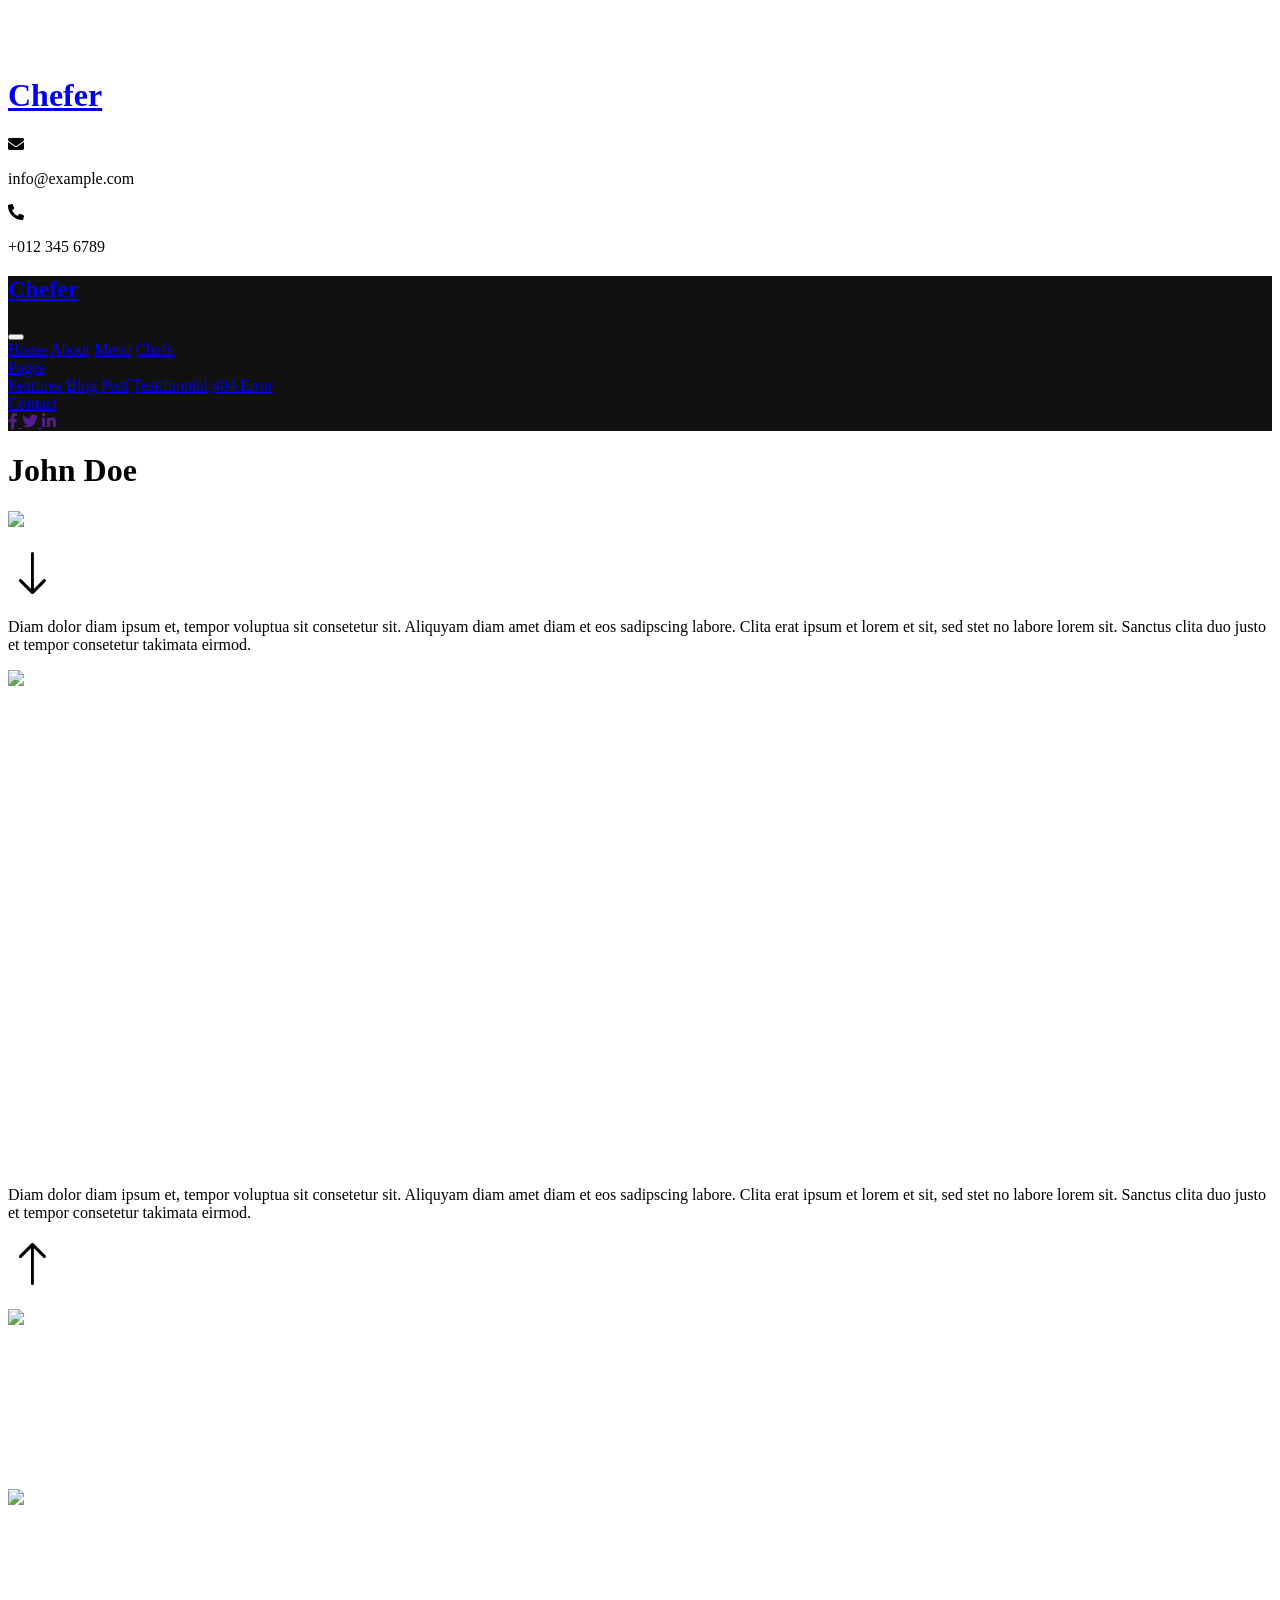
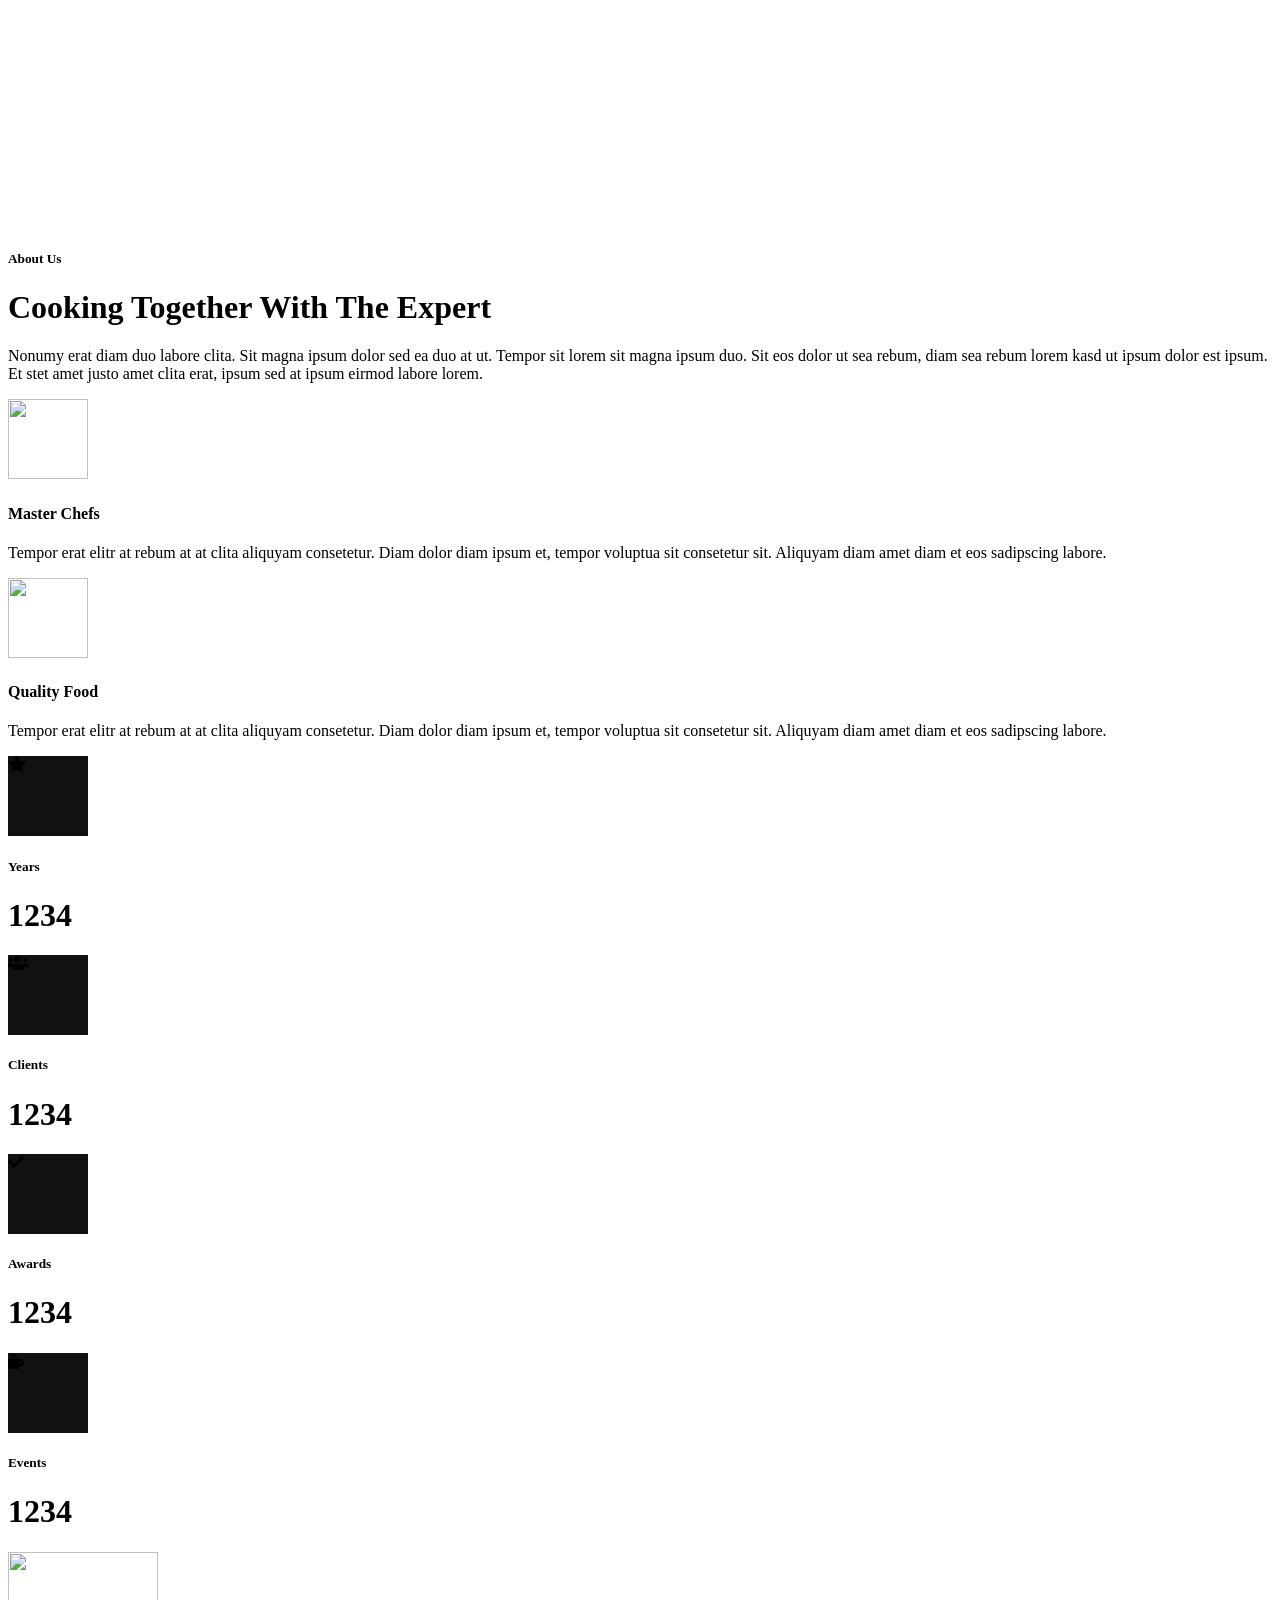
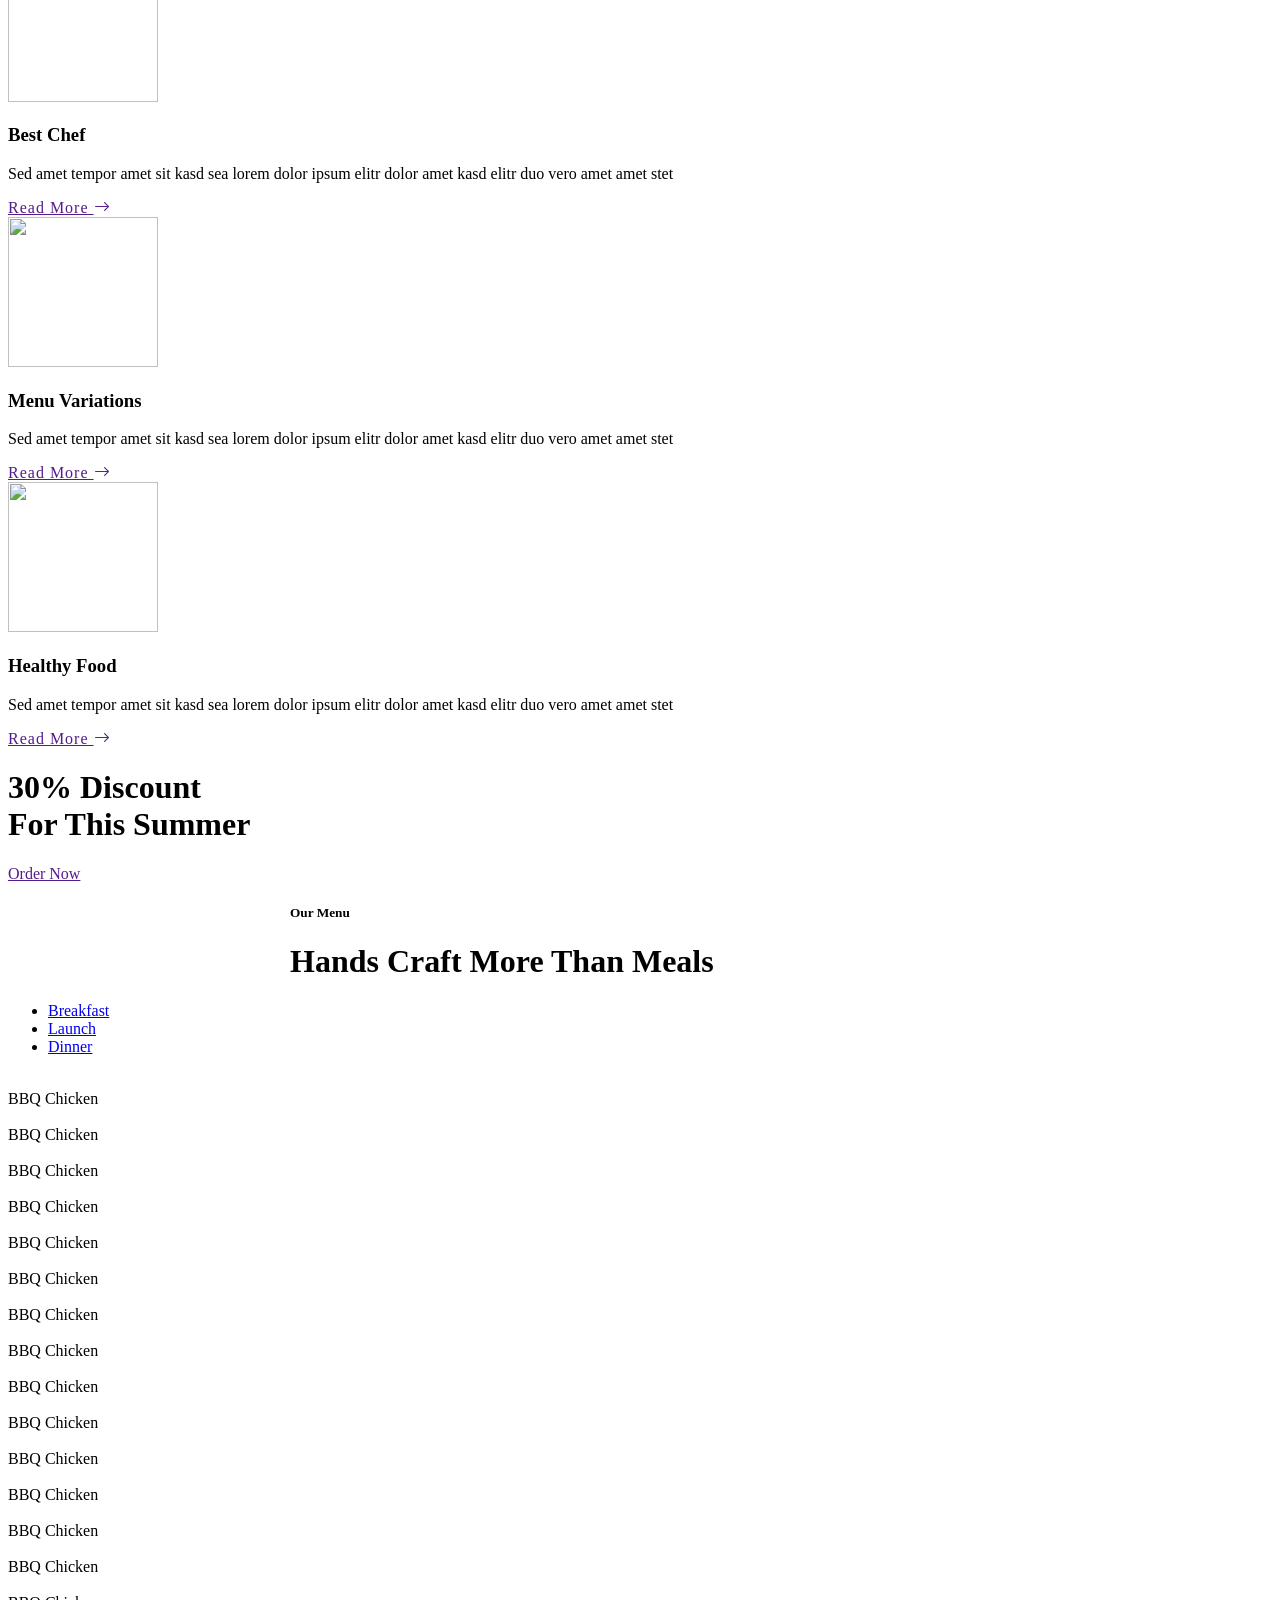
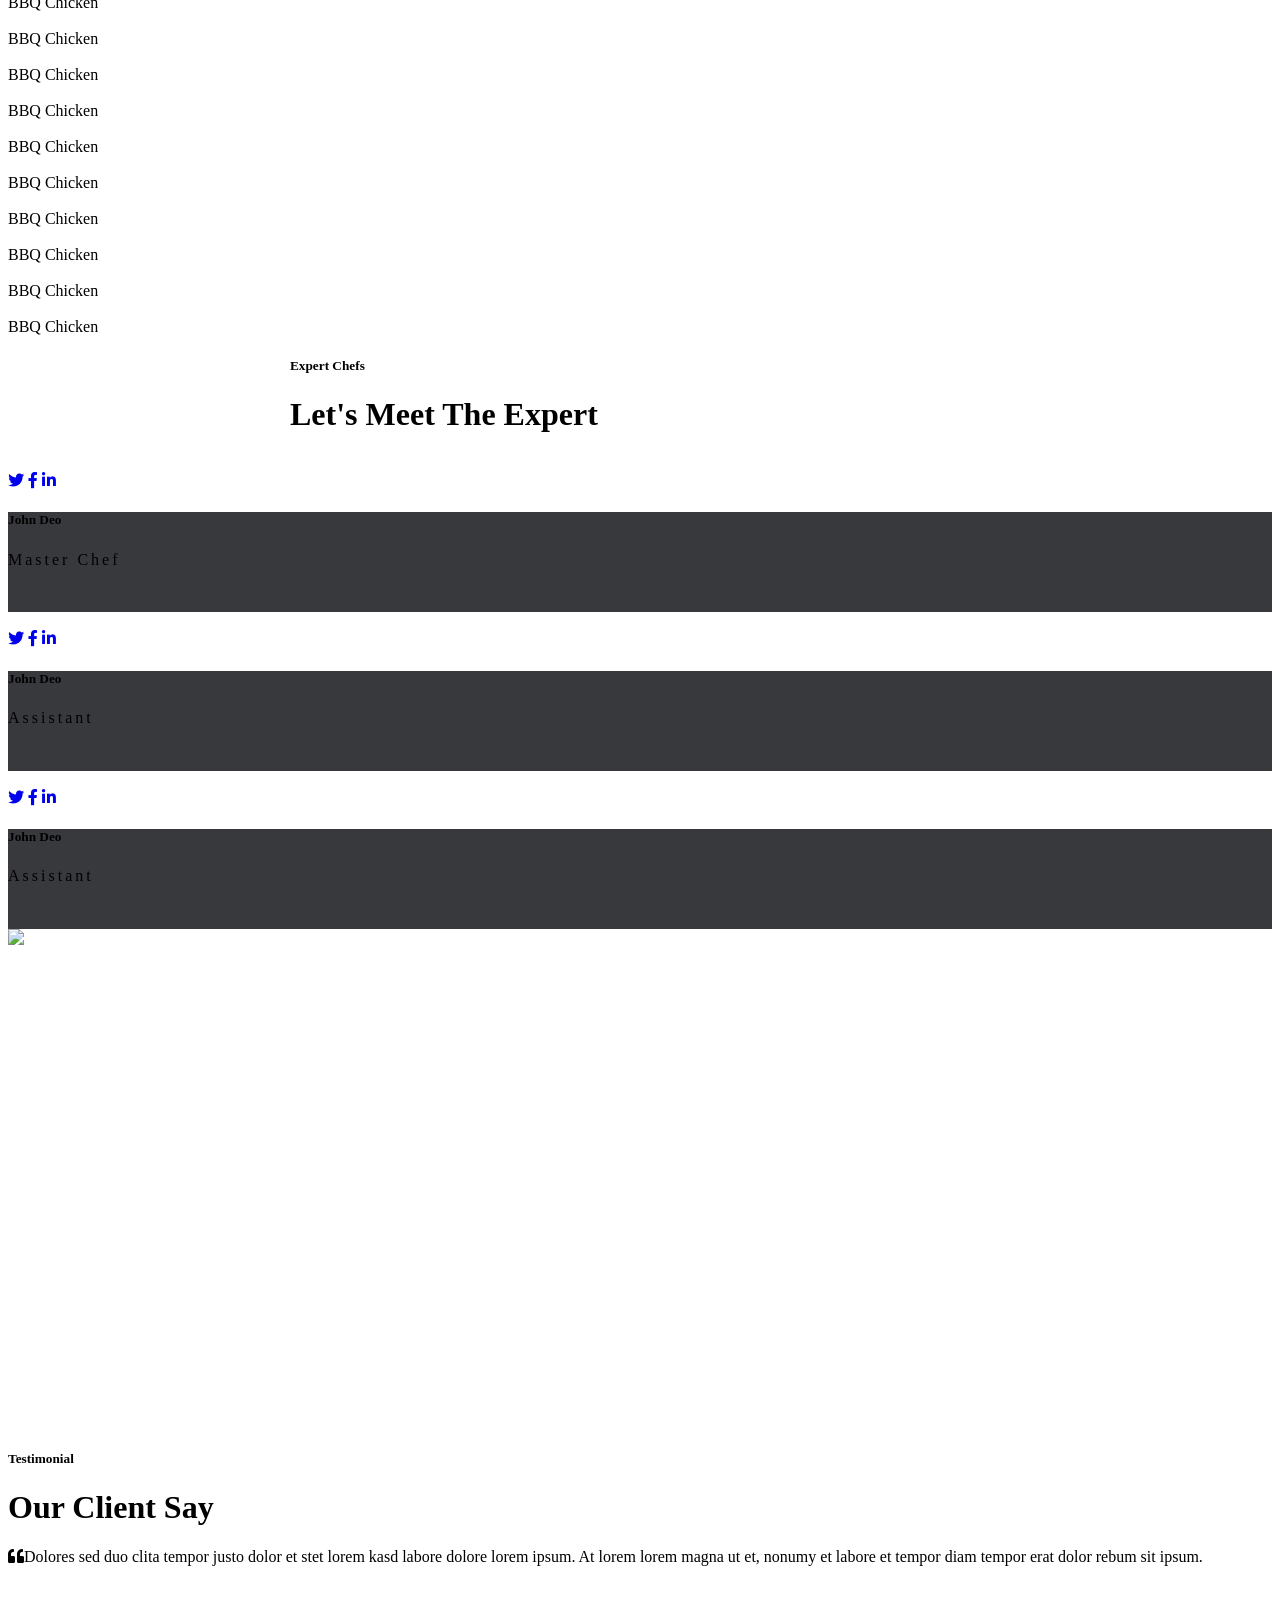
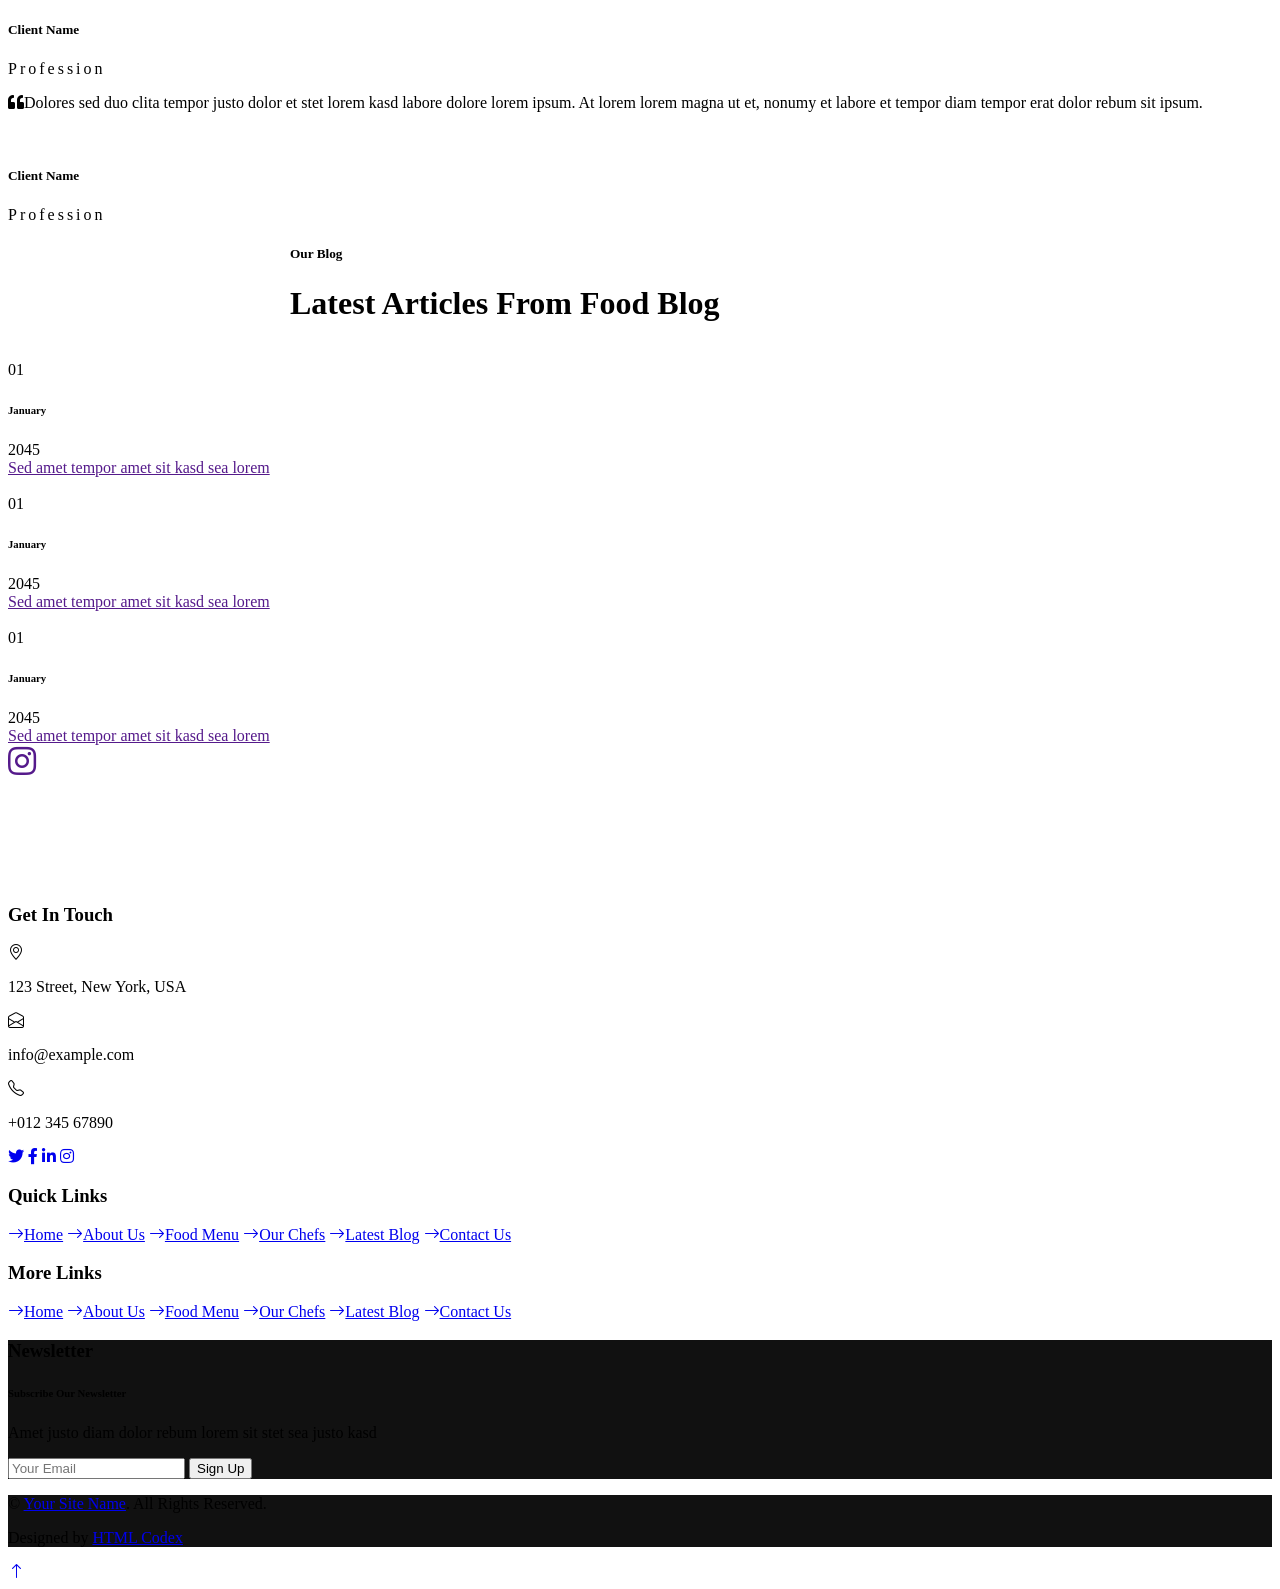
==== index.html @ 828a511b "Add files via upload" ====
<!DOCTYPE html>
<html lang="en">

<head>
    <meta charset="utf-8">
    <title>CHEFER - Chef Website Template</title>
    <meta content="width=device-width, initial-scale=1.0" name="viewport">
    <meta content="Free HTML Templates" name="keywords">
    <meta content="Free HTML Templates" name="description">

    <!-- Favicon -->
    <link href="img/favicon.ico" rel="icon">

    <!-- Google Web Fonts -->
    <link rel="preconnect" href="https://fonts.googleapis.com">
    <link rel="preconnect" href="https://fonts.gstatic.com" crossorigin>
    <link href="https://fonts.googleapis.com/css2?family=Emblema+One&family=Poppins:wght@400;600&display=swap"
        rel="stylesheet">

    <!-- Icon Font Stylesheet -->
    <link href="https://cdnjs.cloudflare.com/ajax/libs/font-awesome/5.15.0/css/all.min.css" rel="stylesheet">
    <link href="https://cdn.jsdelivr.net/npm/bootstrap-icons@1.4.1/font/bootstrap-icons.css" rel="stylesheet">

    <!-- Libraries Stylesheet -->
    <link href="lib/animate/animate.min.css" rel="stylesheet">
    <link href="lib/owlcarousel/assets/owl.carousel.min.css" rel="stylesheet">

    <!-- Customized Bootstrap Stylesheet -->
    <link href="css/bootstrap.min.css" rel="stylesheet">

    <!-- Template Stylesheet -->
    <link href="css/style.css" rel="stylesheet">
</head>

<body>
    <!-- Spinner Start -->
    <div id="spinner" class="show bg-dark position-fixed translate-middle w-100 vh-100 top-50 start-50 d-flex align-items-center justify-content-center">
        <div class="spinner-border text-primary" role="status" style="width: 3rem; height: 3rem;"></div>
    </div>
    <!-- Spinner End -->


    <!-- Header Start -->
    <div class="container-fluid bg-dark px-0">
        <div class="row gx-0 wow fadeIn" data-wow-delay="0.1s">
            <div class="col-lg-3 bg-primary d-none d-lg-block">
                <a href="index.html"
                    class="navbar-brand w-100 h-100 m-0 p-0 d-flex align-items-center justify-content-center">
                    <h1 class="m-0 display-4 text-white text-uppercase">Chefer</h1>
                </a>
            </div>
            <div class="col-lg-9">
                <div class="row gx-0 d-none d-lg-flex bg-dark">
                    <div class="col-6 px-5 text-start">
                        <div class="h-100 d-inline-flex align-items-center py-2 me-4">
                            <i class="fa fa-envelope text-primary me-2"></i>
                            <p class="mb-0">info@example.com</p>
                        </div>
                    </div>
                    <div class="col-6 px-5 text-end">    
                        <div class="h-100 d-inline-flex align-items-center py-2">
                            <i class="fa fa-phone-alt text-primary me-2"></i>
                            <p class="mb-0">+012 345 6789</p>
                        </div>
                    </div>
                </div>
                <nav class="navbar navbar-expand-lg navbar-dark p-3 p-lg-0 px-lg-5" style="background: #111111;">
                    <a href="index.html" class="navbar-brand d-block d-lg-none">
                        <h1 class="m-0 display-4 text-primary text-uppercase">Chefer</h1>
                    </a>
                    <button type="button" class="navbar-toggler" data-bs-toggle="collapse"
                        data-bs-target="#navbarCollapse">
                        <span class="navbar-toggler-icon"></span>
                    </button>
                    <div class="collapse navbar-collapse justify-content-between" id="navbarCollapse">
                        <div class="navbar-nav mr-auto py-0">
                            <a href="index.html" class="nav-item nav-link active">Home</a>
                            <a href="about.html" class="nav-item nav-link">About</a>
                            <a href="menu.html" class="nav-item nav-link">Menu</a>
                            <a href="team.html" class="nav-item nav-link">Chefs</a>
                            <div class="nav-item dropdown">
                                <a href="#" class="nav-link dropdown-toggle" data-bs-toggle="dropdown">Pages</a>
                                <div class="dropdown-menu rounded-0 m-0">
                                    <a href="feature.html" class="dropdown-item">Features</a>
                                    <a href="blog.html" class="dropdown-item">Blog Post</a>
                                    <a href="testimonial.html" class="dropdown-item">Testimonial</a>
                                    <a href="404.html" class="dropdown-item">404 Error</a>
                                </div>
                            </div>
                            <a href="contact.html" class="nav-item nav-link">Contact</a>
                        </div>
                        <div class="d-none d-lg-flex align-items-center py-2">
                            <a class="btn btn-outline-secondary btn-square rounded-circle ms-2" href="">
                                <i class="fab fa-facebook-f"></i>
                            </a>
                            <a class="btn btn-outline-secondary btn-square rounded-circle ms-2" href="">
                                <i class="fab fa-twitter"></i>
                            </a>
                            <a class="btn btn-outline-secondary btn-square rounded-circle ms-2" href="">
                                <i class="fab fa-linkedin-in"></i>
                            </a>
                        </div>
                    </div>
                </nav>
            </div>
        </div>
    </div>
    <!-- Header End -->


    <!-- Hero Start -->
    <div class="container-fluid p-5 mb-5 bg-dark text-secondary">
        <div class="row g-5 py-5">
            <div class="col-12 wow fadeIn" data-wow-delay="0.1s">
                <h1 class="display-1 text-secondary text-center mb-0">John Doe</h1>
            </div>
            <div class="col-lg-4 wow fadeIn" data-wow-delay="0.1s">
                <img class="img-fluid rounded mb-3" src="img/hero-2.jpg">
                <p>
                    <i class="bi bi-arrow-down animate-up-down" style="font-size: 3rem;"></i>
                </p>
                <p class="mb-0">
                    Diam dolor diam ipsum et, tempor voluptua sit consetetur sit. Aliquyam diam amet diam et eos
                    sadipscing labore. Clita erat ipsum et lorem et sit, sed stet no labore lorem sit. Sanctus clita duo
                    justo et tempor consetetur takimata eirmod.
                </p>
            </div>
            <div class="col-lg-4 wow fadeIn" data-wow-delay="0.3s" style="min-height: 500px;">
                <div class="position-relative h-100">
                    <img class="position-absolute w-100 h-100 rounded" src="img/hero-1.jpg" style="object-fit: cover;">
                </div>
            </div>
            <div class="col-lg-4 wow fadeIn" data-wow-delay="0.5s">
                <p>
                    Diam dolor diam ipsum et, tempor voluptua sit consetetur sit. Aliquyam diam amet diam et eos
                    sadipscing labore. Clita erat ipsum et lorem et sit, sed stet no labore lorem sit. Sanctus clita duo
                    justo et tempor consetetur takimata eirmod.
                </p>
                <p>
                    <i class="bi bi-arrow-up animate-up-down" style="font-size: 3rem;"></i>
                </p>
                <img class="img-fluid rounded" src="img/hero-3.jpg">
            </div>
        </div>
    </div>
    <!-- Hero End -->


    <!-- About Start -->
    <div class="container-fluid p-5">
        <div class="row gx-5">
            <div class="col-lg-5 mb-5 mb-lg-0 wow fadeIn" data-wow-delay="0.1s" style="min-height: 500px;">
                <div class="position-relative h-100">
                    <div class="position-absolute top-0 start-0 animate-rotate"
                        style="width: 160px; height: 160px;">
                        <img class="img-fluid" src="img/about-round.jpg" alt="">
                    </div>
                    <img class="position-absolute w-100 h-100 rounded-circle rounded-bottom rounded-end"
                        src="img/about.jpg" style="object-fit: cover;">
                </div>
            </div>
            <div class="col-lg-7">
                <div class="mb-4 wow fadeIn" data-wow-delay="0.2s">
                    <h5 class="section-title">About Us</h5>
                    <h1 class="display-3 mb-0">Cooking Together With The Expert</h1>
                </div>
                <p class="mb-4 wow fadeIn" data-wow-delay="0.3s">Nonumy erat diam duo labore clita. Sit magna ipsum dolor sed ea duo at ut. Tempor sit
                    lorem sit magna ipsum duo. Sit eos dolor ut sea rebum, diam sea rebum lorem kasd ut ipsum dolor est
                    ipsum. Et stet amet justo amet clita erat, ipsum sed at ipsum eirmod labore lorem.</p>
                <div class="row">
                    <div class="col-sm-6 wow fadeIn" data-wow-delay="0.4s">
                        <div class="bg-light rounded p-4">
                            <img class="img-fluid bg-primary rounded-circle mb-3" src="img/feature-1.png" style="width: 80px; height: 80px;">
                            <h4>Master Chefs</h4>
                            <p class="mb-0">Tempor erat elitr at rebum at at clita aliquyam consetetur. Diam dolor diam
                                ipsum et, tempor voluptua sit consetetur sit. Aliquyam diam amet diam et eos sadipscing
                                labore.</p>
                        </div>
                    </div>
                    <div class="col-sm-6 wow fadeIn" data-wow-delay="0.5s">
                        <div class="bg-light rounded p-4">
                            <img class="img-fluid bg-primary rounded-circle mb-3" src="img/feature-3.png" style="width: 80px; height: 80px;">
                            <h4>Quality Food</h4>
                            <p class="mb-0">Tempor erat elitr at rebum at at clita aliquyam consetetur. Diam dolor diam
                                ipsum et, tempor voluptua sit consetetur sit. Aliquyam diam amet diam et eos sadipscing
                                labore.</p>
                        </div>
                    </div>
                </div>
            </div>
        </div>
    </div>
    <!-- About End -->


    <!-- Facts Start -->
    <div class="container-fluid bg-dark facts p-5 my-5">
        <div class="row gx-5 gy-4 py-5">
            <div class="col-lg-3 col-md-6 wow fadeIn" data-wow-delay="0.1s">
                <div class="d-flex">
                    <div class="rounded-circle d-flex align-items-center justify-content-center mb-3"
                        style="width: 80px; height: 80px; background: #111111;">
                        <i class="fa fa-star fs-4 text-primary"></i>
                    </div>
                    <div class="ps-4">
                        <h5 class="text-white">Years</h5>
                        <h1 class="display-5 text-secondary mb-0" data-toggle="counter-up">1234</h1>
                    </div>
                </div>
            </div>
            <div class="col-lg-3 col-md-6 wow fadeIn" data-wow-delay="0.2s">
                <div class="d-flex">
                    <div class="rounded-circle d-flex align-items-center justify-content-center mb-3"
                        style="width: 80px; height: 80px; background: #111111;">
                        <i class="fa fa-users fs-4 text-primary"></i>
                    </div>
                    <div class="ps-4">
                        <h5 class="text-white">Clients</h5>
                        <h1 class="display-5 text-secondary mb-0" data-toggle="counter-up">1234</h1>
                    </div>
                </div>
            </div>
            <div class="col-lg-3 col-md-6 wow fadeIn" data-wow-delay="0.3s">
                <div class="d-flex">
                    <div class="rounded-circle d-flex align-items-center justify-content-center mb-3"
                        style="width: 80px; height: 80px; background: #111111;">
                        <i class="fa fa-check fs-4 text-primary"></i>
                    </div>
                    <div class="ps-4">
                        <h5 class="text-white">Awards</h5>
                        <h1 class="display-5 text-secondary mb-0" data-toggle="counter-up">1234</h1>
                    </div>
                </div>
            </div>
            <div class="col-lg-3 col-md-6 wow fadeIn" data-wow-delay="0.4s">
                <div class="d-flex">
                    <div class="rounded-circle d-flex align-items-center justify-content-center mb-3"
                        style="width: 80px; height: 80px; background: #111111;">
                        <i class="fa fa-mug-hot fs-4 text-primary"></i>
                    </div>
                    <div class="ps-4">
                        <h5 class="text-white">Events</h5>
                        <h1 class="display-5 text-secondary mb-0" data-toggle="counter-up">1234</h1>
                    </div>
                </div>
            </div>
        </div>
    </div>
    <!-- Facts End -->


    <!-- Feature Start -->
    <div class="container-fluid feature position-relative p-5 pb-0 mt-5">
        <div class="row g-5 gb-5">
            <div class="col-lg-4 col-md-6 wow fadeIn" data-wow-delay="0.1s">
                <div class="feature-item rounded text-center p-5">
                    <img class="img-fluid bg-white rounded-circle" src="img/feature-1.png" style="width: 150px; height: 150px;">
                    <h3 class="my-4">Best Chef</h3>
                    <p class="text-light">Sed amet tempor amet sit kasd sea lorem dolor ipsum elitr dolor amet kasd
                        elitr duo vero amet amet stet</p>
                    <a class="font-body" style="letter-spacing: 1px;" href="">Read More <i
                            class="bi bi-arrow-right"></i></a>
                </div>
            </div>
            <div class="col-lg-4 col-md-6 wow fadeIn" data-wow-delay="0.3s">
                <div class="feature-item rounded text-center p-5">
                    <img class="img-fluid bg-white rounded-circle" src="img/feature-2.png" style="width: 150px; height: 150px;">
                    <h3 class="my-4">Menu Variations</h3>
                    <p class="text-light">Sed amet tempor amet sit kasd sea lorem dolor ipsum elitr dolor amet kasd
                        elitr duo vero amet amet stet</p>
                    <a class="font-body" style="letter-spacing: 1px;" href="">Read More <i
                            class="bi bi-arrow-right"></i></a>
                </div>
            </div>
            <div class="col-lg-4 col-md-6 wow fadeIn" data-wow-delay="0.5s">
                <div class="feature-item rounded text-center p-5">
                    <img class="img-fluid bg-white rounded-circle" src="img/feature-3.png" style="width: 150px; height: 150px;">
                    <h3 class="my-4">Healthy Food</h3>
                    <p class="text-light">Sed amet tempor amet sit kasd sea lorem dolor ipsum elitr dolor amet kasd
                        elitr duo vero amet amet stet</p>
                    <a class="font-body" style="letter-spacing: 1px;" href="">Read More <i
                            class="bi bi-arrow-right"></i></a>
                </div>
            </div>
            <div class="col-lg-12 col-md-6 text-center wow fadeIn" data-wow-delay="0.1s">
                <h1 class="display-4 text-secondary mb-4"><span class="text-primary">30% Discount</span><br> For This Summer</h1>
                <a href="" class="btn btn-primary py-3 px-5">Order Now</a>
            </div>
        </div>
    </div>
    <!-- Feature End -->


    <!-- Menu Start -->
    <div class="container-fluid menu py-5 px-0">
        <div class="mb-5 text-center wow fadeIn" data-wow-delay="0.1s" style="max-width: 700px; margin: auto;">
            <h5 class="section-title">Our Menu</h5>
            <h1 class="display-3 mb-0">Hands Craft More Than Meals</h1>
        </div>
        <div class="tab-class text-center">
            <ul class="nav nav-pills d-inline-flex justify-content-center bg-dark text-uppercase rounded-pill mb-5 wow fadeIn" data-wow-delay="0.2s">
                <li class="nav-item">
                    <a class="nav-link rounded-pill text-white active" data-bs-toggle="pill" href="#tab-1">Breakfast</a>
                </li>
                <li class="nav-item">
                    <a class="nav-link rounded-pill text-white" data-bs-toggle="pill" href="#tab-2">Launch</a>
                </li>
                <li class="nav-item">
                    <a class="nav-link rounded-pill text-white" data-bs-toggle="pill" href="#tab-3">Dinner</a>
                </li>
            </ul>
            <div class="tab-content">
                <div id="tab-1" class="tab-pane fade show p-0 active">
                    <div class="row g-0">
                        <div class="col-lg-3 col-md-4 col-sm-6 wow fadeIn" data-wow-delay="0.1s">
                            <div class="position-relative">
                                <img class="img-fluid" src="img/menu-1.jpg" alt="">
                                <div
                                    class="position-absolute bottom-0 end-0 mb-4 me-4 py-1 px-3 bg-dark rounded-pill text-primary">
                                    BBQ Chicken</div>
                            </div>
                        </div>
                        <div class="col-lg-3 col-md-4 col-sm-6 wow fadeIn" data-wow-delay="0.2s">
                            <div class="position-relative">
                                <img class="img-fluid" src="img/menu-2.jpg" alt="">
                                <div
                                    class="position-absolute bottom-0 end-0 mb-4 me-4 py-1 px-3 bg-dark rounded-pill text-primary">
                                    BBQ Chicken</div>
                            </div>
                        </div>
                        <div class="col-lg-3 col-md-4 col-sm-6 wow fadeIn" data-wow-delay="0.3s">
                            <div class="position-relative">
                                <img class="img-fluid" src="img/menu-3.jpg" alt="">
                                <div
                                    class="position-absolute bottom-0 end-0 mb-4 me-4 py-1 px-3 bg-dark rounded-pill text-primary">
                                    BBQ Chicken</div>
                            </div>
                        </div>
                        <div class="col-lg-3 col-md-4 col-sm-6 wow fadeIn" data-wow-delay="0.4s">
                            <div class="position-relative">
                                <img class="img-fluid" src="img/menu-4.jpg" alt="">
                                <div
                                    class="position-absolute bottom-0 end-0 mb-4 me-4 py-1 px-3 bg-dark rounded-pill text-primary">
                                    BBQ Chicken</div>
                            </div>
                        </div>
                        <div class="col-lg-3 col-md-4 col-sm-6 wow fadeIn" data-wow-delay="0.5s">
                            <div class="position-relative">
                                <img class="img-fluid" src="img/menu-5.jpg" alt="">
                                <div
                                    class="position-absolute bottom-0 end-0 mb-4 me-4 py-1 px-3 bg-dark rounded-pill text-primary">
                                    BBQ Chicken</div>
                            </div>
                        </div>
                        <div class="col-lg-3 col-md-4 col-sm-6 wow fadeIn" data-wow-delay="0.6s">
                            <div class="position-relative">
                                <img class="img-fluid" src="img/menu-6.jpg" alt="">
                                <div
                                    class="position-absolute bottom-0 end-0 mb-4 me-4 py-1 px-3 bg-dark rounded-pill text-primary">
                                    BBQ Chicken</div>
                            </div>
                        </div>
                        <div class="col-lg-3 col-md-4 col-sm-6 wow fadeIn" data-wow-delay="0.7s">
                            <div class="position-relative">
                                <img class="img-fluid" src="img/menu-7.jpg" alt="">
                                <div
                                    class="position-absolute bottom-0 end-0 mb-4 me-4 py-1 px-3 bg-dark rounded-pill text-primary">
                                    BBQ Chicken</div>
                            </div>
                        </div>
                        <div class="col-lg-3 col-md-4 col-sm-6 wow fadeIn" data-wow-delay="0.8s">
                            <div class="position-relative">
                                <img class="img-fluid" src="img/menu-8.jpg" alt="">
                                <div
                                    class="position-absolute bottom-0 end-0 mb-4 me-4 py-1 px-3 bg-dark rounded-pill text-primary">
                                    BBQ Chicken</div>
                            </div>
                        </div>
                    </div>
                </div>
                <div id="tab-2" class="tab-pane fade p-0">
                    <div class="row g-0">
                        <div class="col-lg-3 col-md-4 col-sm-6">
                            <div class="position-relative">
                                <img class="img-fluid" src="img/menu-2.jpg" alt="">
                                <div
                                    class="position-absolute bottom-0 end-0 mb-4 me-4 py-1 px-3 bg-dark rounded-pill text-primary">
                                    BBQ Chicken</div>
                            </div>
                        </div>
                        <div class="col-lg-3 col-md-4 col-sm-6">
                            <div class="position-relative">
                                <img class="img-fluid" src="img/menu-3.jpg" alt="">
                                <div
                                    class="position-absolute bottom-0 end-0 mb-4 me-4 py-1 px-3 bg-dark rounded-pill text-primary">
                                    BBQ Chicken</div>
                            </div>
                        </div>
                        <div class="col-lg-3 col-md-4 col-sm-6">
                            <div class="position-relative">
                                <img class="img-fluid" src="img/menu-4.jpg" alt="">
                                <div
                                    class="position-absolute bottom-0 end-0 mb-4 me-4 py-1 px-3 bg-dark rounded-pill text-primary">
                                    BBQ Chicken</div>
                            </div>
                        </div>
                        <div class="col-lg-3 col-md-4 col-sm-6">
                            <div class="position-relative">
                                <img class="img-fluid" src="img/menu-5.jpg" alt="">
                                <div
                                    class="position-absolute bottom-0 end-0 mb-4 me-4 py-1 px-3 bg-dark rounded-pill text-primary">
                                    BBQ Chicken</div>
                            </div>
                        </div>
                        <div class="col-lg-3 col-md-4 col-sm-6">
                            <div class="position-relative">
                                <img class="img-fluid" src="img/menu-6.jpg" alt="">
                                <div
                                    class="position-absolute bottom-0 end-0 mb-4 me-4 py-1 px-3 bg-dark rounded-pill text-primary">
                                    BBQ Chicken</div>
                            </div>
                        </div>
                        <div class="col-lg-3 col-md-4 col-sm-6">
                            <div class="position-relative">
                                <img class="img-fluid" src="img/menu-7.jpg" alt="">
                                <div
                                    class="position-absolute bottom-0 end-0 mb-4 me-4 py-1 px-3 bg-dark rounded-pill text-primary">
                                    BBQ Chicken</div>
                            </div>
                        </div>
                        <div class="col-lg-3 col-md-4 col-sm-6">
                            <div class="position-relative">
                                <img class="img-fluid" src="img/menu-8.jpg" alt="">
                                <div
                                    class="position-absolute bottom-0 end-0 mb-4 me-4 py-1 px-3 bg-dark rounded-pill text-primary">
                                    BBQ Chicken</div>
                            </div>
                        </div>
                        <div class="col-lg-3 col-md-4 col-sm-6">
                            <div class="position-relative">
                                <img class="img-fluid" src="img/menu-1.jpg" alt="">
                                <div
                                    class="position-absolute bottom-0 end-0 mb-4 me-4 py-1 px-3 bg-dark rounded-pill text-primary">
                                    BBQ Chicken</div>
                            </div>
                        </div>
                    </div>
                </div>
                <div id="tab-3" class="tab-pane fade p-0">
                    <div class="row g-0">
                        <div class="col-lg-3 col-md-4 col-sm-6">
                            <div class="position-relative">
                                <img class="img-fluid" src="img/menu-3.jpg" alt="">
                                <div
                                    class="position-absolute bottom-0 end-0 mb-4 me-4 py-1 px-3 bg-dark rounded-pill text-primary">
                                    BBQ Chicken</div>
                            </div>
                        </div>
                        <div class="col-lg-3 col-md-4 col-sm-6">
                            <div class="position-relative">
                                <img class="img-fluid" src="img/menu-4.jpg" alt="">
                                <div
                                    class="position-absolute bottom-0 end-0 mb-4 me-4 py-1 px-3 bg-dark rounded-pill text-primary">
                                    BBQ Chicken</div>
                            </div>
                        </div>
                        <div class="col-lg-3 col-md-4 col-sm-6">
                            <div class="position-relative">
                                <img class="img-fluid" src="img/menu-5.jpg" alt="">
                                <div
                                    class="position-absolute bottom-0 end-0 mb-4 me-4 py-1 px-3 bg-dark rounded-pill text-primary">
                                    BBQ Chicken</div>
                            </div>
                        </div>
                        <div class="col-lg-3 col-md-4 col-sm-6">
                            <div class="position-relative">
                                <img class="img-fluid" src="img/menu-6.jpg" alt="">
                                <div
                                    class="position-absolute bottom-0 end-0 mb-4 me-4 py-1 px-3 bg-dark rounded-pill text-primary">
                                    BBQ Chicken</div>
                            </div>
                        </div>
                        <div class="col-lg-3 col-md-4 col-sm-6">
                            <div class="position-relative">
                                <img class="img-fluid" src="img/menu-7.jpg" alt="">
                                <div
                                    class="position-absolute bottom-0 end-0 mb-4 me-4 py-1 px-3 bg-dark rounded-pill text-primary">
                                    BBQ Chicken</div>
                            </div>
                        </div>
                        <div class="col-lg-3 col-md-4 col-sm-6">
                            <div class="position-relative">
                                <img class="img-fluid" src="img/menu-8.jpg" alt="">
                                <div
                                    class="position-absolute bottom-0 end-0 mb-4 me-4 py-1 px-3 bg-dark rounded-pill text-primary">
                                    BBQ Chicken</div>
                            </div>
                        </div>
                        <div class="col-lg-3 col-md-4 col-sm-6">
                            <div class="position-relative">
                                <img class="img-fluid" src="img/menu-1.jpg" alt="">
                                <div
                                    class="position-absolute bottom-0 end-0 mb-4 me-4 py-1 px-3 bg-dark rounded-pill text-primary">
                                    BBQ Chicken</div>
                            </div>
                        </div>
                        <div class="col-lg-3 col-md-4 col-sm-6">
                            <div class="position-relative">
                                <img class="img-fluid" src="img/menu-2.jpg" alt="">
                                <div
                                    class="position-absolute bottom-0 end-0 mb-4 me-4 py-1 px-3 bg-dark rounded-pill text-primary">
                                    BBQ Chicken</div>
                            </div>
                        </div>
                    </div>
                </div>
            </div>
        </div>
    </div>
    <!-- Menu End -->


    <!-- Team Start -->
    <div class="container-fluid p-5">
        <div class="mb-5 text-center wow fadeIn" data-wow-delay="0.1s" style="max-width: 700px; margin: auto;">
            <h5 class="section-title">Expert Chefs</h5>
            <h1 class="display-3 mb-0">Let's Meet The Expert</h1>
        </div>
        <div class="row g-5">
            <div class="col-lg-4 col-md-6 wow fadeIn" data-wow-delay="0.1s">
                <div class="team-item position-relative">
                    <div class="position-relative overflow-hidden rounded-circle rounded-bottom rounded-end">
                        <img class="img-fluid w-100" src="img/team-1.jpg" alt="">
                        <div class="team-overlay">
                            <div class="d-flex align-items-center justify-content-start">
                                <a class="btn btn-light btn-square rounded-circle mx-1" href="#"><i
                                        class="fab fa-twitter"></i></a>
                                <a class="btn btn-light btn-square rounded-circle mx-1" href="#"><i
                                        class="fab fa-facebook-f"></i></a>
                                <a class="btn btn-light btn-square rounded-circle mx-1" href="#"><i
                                        class="fab fa-linkedin-in"></i></a>
                            </div>
                        </div>
                    </div>
                    <div class="position-absolute start-0 bottom-0 d-flex flex-column justify-content-center w-100 rounded-bottom text-center"
                        style="height: 100px; background: rgba(34, 36, 41, .9);">
                        <h5 class="text-light">John Deo</h5>
                        <p class="small text-uppercase text-secondary m-0" style="letter-spacing: 3px;">Master Chef</p>
                    </div>
                </div>
            </div>
            <div class="col-lg-4 col-md-6 wow fadeIn" data-wow-delay="0.3s">
                <div class="team-item position-relative">
                    <div class="position-relative overflow-hidden rounded-circle rounded-bottom rounded-end">
                        <img class="img-fluid w-100" src="img/team-2.jpg" alt="">
                        <div class="team-overlay">
                            <div class="d-flex align-items-center justify-content-start">
                                <a class="btn btn-light btn-square rounded-circle mx-1" href="#"><i
                                        class="fab fa-twitter"></i></a>
                                <a class="btn btn-light btn-square rounded-circle mx-1" href="#"><i
                                        class="fab fa-facebook-f"></i></a>
                                <a class="btn btn-light btn-square rounded-circle mx-1" href="#"><i
                                        class="fab fa-linkedin-in"></i></a>
                            </div>
                        </div>
                    </div>
                    <div class="position-absolute start-0 bottom-0 d-flex flex-column justify-content-center w-100 rounded-bottom text-center"
                        style="height: 100px; background: rgba(34, 36, 41, .9);">
                        <h5 class="text-light">John Deo</h5>
                        <p class="small text-uppercase text-secondary m-0" style="letter-spacing: 3px;">Assistant</p>
                    </div>
                </div>
            </div>
            <div class="col-lg-4 col-md-6 wow fadeIn" data-wow-delay="0.5s">
                <div class="team-item position-relative">
                    <div class="position-relative overflow-hidden rounded-circle rounded-bottom rounded-end">
                        <img class="img-fluid w-100" src="img/team-3.jpg" alt="">
                        <div class="team-overlay">
                            <div class="d-flex align-items-center justify-content-start">
                                <a class="btn btn-light btn-square rounded-circle mx-1" href="#"><i
                                        class="fab fa-twitter"></i></a>
                                <a class="btn btn-light btn-square rounded-circle mx-1" href="#"><i
                                        class="fab fa-facebook-f"></i></a>
                                <a class="btn btn-light btn-square rounded-circle mx-1" href="#"><i
                                        class="fab fa-linkedin-in"></i></a>
                            </div>
                        </div>
                    </div>
                    <div class="position-absolute start-0 bottom-0 d-flex flex-column justify-content-center w-100 rounded-bottom text-center"
                        style="height: 100px; background: rgba(34, 36, 41, .9);">
                        <h5 class="text-light">John Deo</h5>
                        <p class="small text-uppercase text-secondary m-0" style="letter-spacing: 3px;">Assistant</p>
                    </div>
                </div>
            </div>
        </div>
    </div>
    <!-- Team End -->


    <!-- Testimonial Start -->
    <div class="container-fluid p-0 my-5">
        <div class="row g-0">
            <div class="col-lg-6 wow fadeIn" data-wow-delay="0.1s" style="min-height: 500px;">
                <div class="h-100 position-relative overflow-hidden" style="border-top-left-radius: 50%;">
                    <img class="position-absolute w-100 h-100" src="img/testimonial.jpg" style="object-fit: cover;">
                </div>
            </div>
            <div class="col-lg-6 bg-dark p-5 overflow-hidden wow fadeIn" data-wow-delay="0.3s" style="border-bottom-right-radius: 50%;">
                <div class="mb-5">
                    <h5 class="section-title">Testimonial</h5>
                    <h1 class="display-3 text-secondary mb-0">Our Client Say</h1>
                </div>
                <div class="owl-carousel testimonial-carousel">
                    <div class="testimonial-item">
                        <p class="fs-4 fw-normal text-light mb-4"><i
                                class="fa fa-quote-left text-primary me-3"></i>Dolores sed duo clita tempor justo dolor
                            et stet lorem kasd labore dolore lorem ipsum. At lorem lorem magna ut et, nonumy et labore
                            et tempor diam tempor erat dolor rebum sit ipsum.</p>
                        <div class="d-flex align-items-center">
                            <img class="img-fluid rounded-circle" src="img/testimonial-1.jpg" alt="">
                            <div class="ps-4">
                                <h5 class="text-secondary">Client Name</h5>
                                <span class="small text-uppercase text-secondary"
                                    style="letter-spacing: 3px;">Profession</span>
                            </div>
                        </div>
                    </div>
                    <div class="testimonial-item">
                        <p class="fs-4 fw-normal text-light mb-4"><i
                                class="fa fa-quote-left text-primary me-3"></i>Dolores sed duo clita tempor justo dolor
                            et stet lorem kasd labore dolore lorem ipsum. At lorem lorem magna ut et, nonumy et labore
                            et tempor diam tempor erat dolor rebum sit ipsum.</p>
                        <div class="d-flex align-items-center">
                            <img class="img-fluid rounded-circle" src="img/testimonial-2.jpg" alt="">
                            <div class="ps-4">
                                <h5 class="text-secondary">Client Name</h5>
                                <span class="small text-uppercase text-secondary"
                                    style="letter-spacing: 3px;">Profession</span>
                            </div>
                        </div>
                    </div>
                </div>
            </div>
        </div>
    </div>
    <!-- Testimonial End -->


    <!-- Blog Start -->
    <div class="container-fluid p-5">
        <div class="mb-5 text-center wow fadeIn" data-wow-delay="0.1s" style="max-width: 700px; margin: auto;">
            <h5 class="section-title">Our Blog</h5>
            <h1 class="display-3 mb-0">Latest Articles From Food Blog</h1>
        </div>
        <div class="row g-5">
            <div class="col-lg-4 col-md-6 wow fadeIn" data-wow-delay="0.1s">
                <div class="blog-item">
                    <div class="position-relative overflow-hidden rounded-top">
                        <img class="img-fluid" src="img/menu-3.jpg" alt="">
                    </div>
                    <div class="bg-dark d-flex align-items-center rounded-bottom p-4">
                        <div class="flex-shrink-0 text-center text-secondary border-end border-secondary pe-3 me-3">
                            <span>01</span>
                            <h6 class="text-primary text-uppercase mb-0">January</h6>
                            <span>2045</span>
                        </div>
                        <a class="h5 lh-base text-light" href="">Sed amet tempor amet sit kasd sea lorem</h4></a>
                    </div>
                </div>
            </div>
            <div class="col-lg-4 col-md-6 wow fadeIn" data-wow-delay="0.3s">
                <div class="blog-item">
                    <div class="position-relative overflow-hidden rounded-top">
                        <img class="img-fluid" src="img/menu-5.jpg" alt="">
                    </div>
                    <div class="bg-dark d-flex align-items-center rounded-bottom p-4">
                        <div class="flex-shrink-0 text-center text-secondary border-end border-secondary pe-3 me-3">
                            <span>01</span>
                            <h6 class="text-primary text-uppercase mb-0">January</h6>
                            <span>2045</span>
                        </div>
                        <a class="h5 lh-base text-light" href="">Sed amet tempor amet sit kasd sea lorem</h4></a>
                    </div>
                </div>
            </div>
            <div class="col-lg-4 col-md-6 wow fadeIn" data-wow-delay="0.5s">
                <div class="blog-item">
                    <div class="position-relative overflow-hidden rounded-top">
                        <img class="img-fluid" src="img/menu-7.jpg" alt="">
                    </div>
                    <div class="bg-dark d-flex align-items-center rounded-bottom p-4">
                        <div class="flex-shrink-0 text-center text-secondary border-end border-secondary pe-3 me-3">
                            <span>01</span>
                            <h6 class="text-primary text-uppercase mb-0">January</h6>
                            <span>2045</span>
                        </div>
                        <a class="h5 lh-base text-light" href="">Sed amet tempor amet sit kasd sea lorem</h4></a>
                    </div>
                </div>
            </div>
        </div>
    </div>
    <!-- Blog End -->


    <!-- Instagram Start -->
    <div class="container-fluid position-relative instagram p-0 mt-5">
        <a href="" class="d-flex align-items-center justify-content-center position-absolute top-50 start-50 translate-middle bg-white rounded-circle" style="width: 100px; height: 100px; z-index: 1;">
            <i class="fab fa-instagram fa-2x text-secondary"></i>
        </a>
        <div class="row g-0">
            <div class="col-lg-2 col-md-3 col-sm-4 wow fadeIn" data-wow-delay="0.1s">
                <img class="img-fluid" src="img/menu-2.jpg" alt="">
            </div>
            <div class="col-lg-2 col-md-3 col-sm-4 wow fadeIn" data-wow-delay="0.2s">
                <img class="img-fluid" src="img/menu-3.jpg" alt="">
            </div>
            <div class="col-lg-2 col-md-3 col-sm-4 wow fadeIn" data-wow-delay="0.3s">
                <img class="img-fluid" src="img/menu-4.jpg" alt="">
            </div>
            <div class="col-lg-2 col-md-3 col-sm-4 wow fadeIn" data-wow-delay="0.4s">
                <img class="img-fluid" src="img/menu-5.jpg" alt="">
            </div>
            <div class="col-lg-2 col-md-3 col-sm-4 wow fadeIn" data-wow-delay="0.5s">
                <img class="img-fluid" src="img/menu-6.jpg" alt="">
            </div>
            <div class="col-lg-2 col-md-3 col-sm-4 wow fadeIn" data-wow-delay="0.6s">
                <img class="img-fluid" src="img/menu-7.jpg" alt="">
            </div>
        </div>
    </div>
    <!-- Instagram End -->


    <!-- Footer Start -->
    <div class="container-fluid bg-dark text-secondary px-5">
        <div class="row gx-5 wow fadeIn" data-wow-delay="0.1s">
            <div class="col-lg-8 col-md-6">
                <div class="row gx-5">
                    <div class="col-lg-4 col-md-12 pt-5 mb-5">
                        <h3 class="text-light mb-4">Get In Touch</h3>
                        <div class="d-flex mb-2">
                            <i class="bi bi-geo-alt text-primary me-2"></i>
                            <p class="mb-0">123 Street, New York, USA</p>
                        </div>
                        <div class="d-flex mb-2">
                            <i class="bi bi-envelope-open text-primary me-2"></i>
                            <p class="mb-0">info@example.com</p>
                        </div>
                        <div class="d-flex mb-2">
                            <i class="bi bi-telephone text-primary me-2"></i>
                            <p class="mb-0">+012 345 67890</p>
                        </div>
                        <div class="d-flex mt-4">
                            <a class="btn btn-primary btn-square rounded-circle me-2" href="#"><i
                                    class="fab fa-twitter"></i></a>
                            <a class="btn btn-primary btn-square rounded-circle me-2" href="#"><i
                                    class="fab fa-facebook-f"></i></a>
                            <a class="btn btn-primary btn-square rounded-circle me-2" href="#"><i
                                    class="fab fa-linkedin-in"></i></a>
                            <a class="btn btn-primary btn-square rounded-circle" href="#"><i
                                    class="fab fa-instagram"></i></a>
                        </div>
                    </div>
                    <div class="col-lg-4 col-md-12 pt-0 pt-lg-5 mb-5">
                        <h3 class="text-light mb-4">Quick Links</h3>
                        <div class="d-flex flex-column justify-content-start">
                            <a class="text-secondary mb-2" href="#"><i
                                    class="bi bi-arrow-right text-primary me-2"></i>Home</a>
                            <a class="text-secondary mb-2" href="#"><i
                                    class="bi bi-arrow-right text-primary me-2"></i>About Us</a>
                            <a class="text-secondary mb-2" href="#"><i
                                    class="bi bi-arrow-right text-primary me-2"></i>Food Menu</a>
                            <a class="text-secondary mb-2" href="#"><i
                                    class="bi bi-arrow-right text-primary me-2"></i>Our Chefs</a>
                            <a class="text-secondary mb-2" href="#"><i
                                    class="bi bi-arrow-right text-primary me-2"></i>Latest Blog</a>
                            <a class="text-secondary" href="#"><i
                                    class="bi bi-arrow-right text-primary me-2"></i>Contact Us</a>
                        </div>
                    </div>
                    <div class="col-lg-4 col-md-12 pt-0 pt-lg-5 mb-5">
                        <h3 class="text-light mb-4">More Links</h3>
                        <div class="d-flex flex-column justify-content-start">
                            <a class="text-secondary mb-2" href="#"><i
                                    class="bi bi-arrow-right text-primary me-2"></i>Home</a>
                            <a class="text-secondary mb-2" href="#"><i
                                    class="bi bi-arrow-right text-primary me-2"></i>About Us</a>
                            <a class="text-secondary mb-2" href="#"><i
                                    class="bi bi-arrow-right text-primary me-2"></i>Food Menu</a>
                            <a class="text-secondary mb-2" href="#"><i
                                    class="bi bi-arrow-right text-primary me-2"></i>Our Chefs</a>
                            <a class="text-secondary mb-2" href="#"><i
                                    class="bi bi-arrow-right text-primary me-2"></i>Latest Blog</a>
                            <a class="text-secondary" href="#"><i
                                    class="bi bi-arrow-right text-primary me-2"></i>Contact Us</a>
                        </div>
                    </div>
                </div>
            </div>
            <div class="col-lg-4 col-md-6">
                <div class="d-flex flex-column align-items-center justify-content-center text-center h-100 p-5"
                    style="background: #111111;">
                    <h3 class="text-white mb-4">Newsletter</h3>
                    <h6 class="text-uppercase text-light mb-2">Subscribe Our Newsletter</h6>
                    <p class="small text-secondary">Amet justo diam dolor rebum lorem sit stet sea justo kasd</p>
                    <form action="">
                        <div class="input-group">
                            <input type="text" class="form-control border-white p-3" placeholder="Your Email">
                            <button class="btn btn-primary">Sign Up</button>
                        </div>
                    </form>
                </div>
            </div>
        </div>
    </div>
    <div class="container-fluid py-4 py-lg-0 px-5" style="background: #111111;">
        <div class="row gx-5">
            <div class="col-lg-8">
                <div class="py-lg-4 text-center">
                    <p class="text-secondary mb-0">&copy; <a class="text-light fw-bold" href="#">Your Site Name</a>. All
                        Rights Reserved.</p>
                </div>
            </div>
            <div class="col-lg-4">
                <div class="py-lg-4 text-center credit">
                    <!--/*** This template is free as long as you keep the below author’s credit link/attribution link/backlink. ***/-->
                    <!--/*** If you'd like to use the template without the below author’s credit link/attribution link/backlink, ***/-->
                    <!--/*** you can purchase the Credit Removal License from "https://htmlcodex.com/credit-removal". ***/-->
                    <p class="text-light mb-0">Designed by <a class="text-light fw-bold"
                            href="https://htmlcodex.com">HTML Codex</a></p>
                </div>
            </div>
        </div>
    </div>
    <!-- Footer End -->


    <!-- Back to Top -->
    <a href="#" class="btn btn-dark py-3 fs-4 back-to-top"><i class="bi bi-arrow-up"></i></a>


    <!-- JavaScript Libraries -->
    <script src="https://ajax.googleapis.com/ajax/libs/jquery/3.6.4/jquery.min.js"></script>
    <script src="https://cdn.jsdelivr.net/npm/bootstrap@5.0.0/dist/js/bootstrap.bundle.min.js"></script>
    <script src="lib/wow/wow.min.js"></script>
    <script src="lib/easing/easing.min.js"></script>
    <script src="lib/waypoints/waypoints.min.js"></script>
    <script src="lib/counterup/counterup.min.js"></script>
    <script src="lib/owlcarousel/owl.carousel.min.js"></script>

    <!-- Template Javascript -->
    <script src="js/main.js"></script>
</body>

</html>
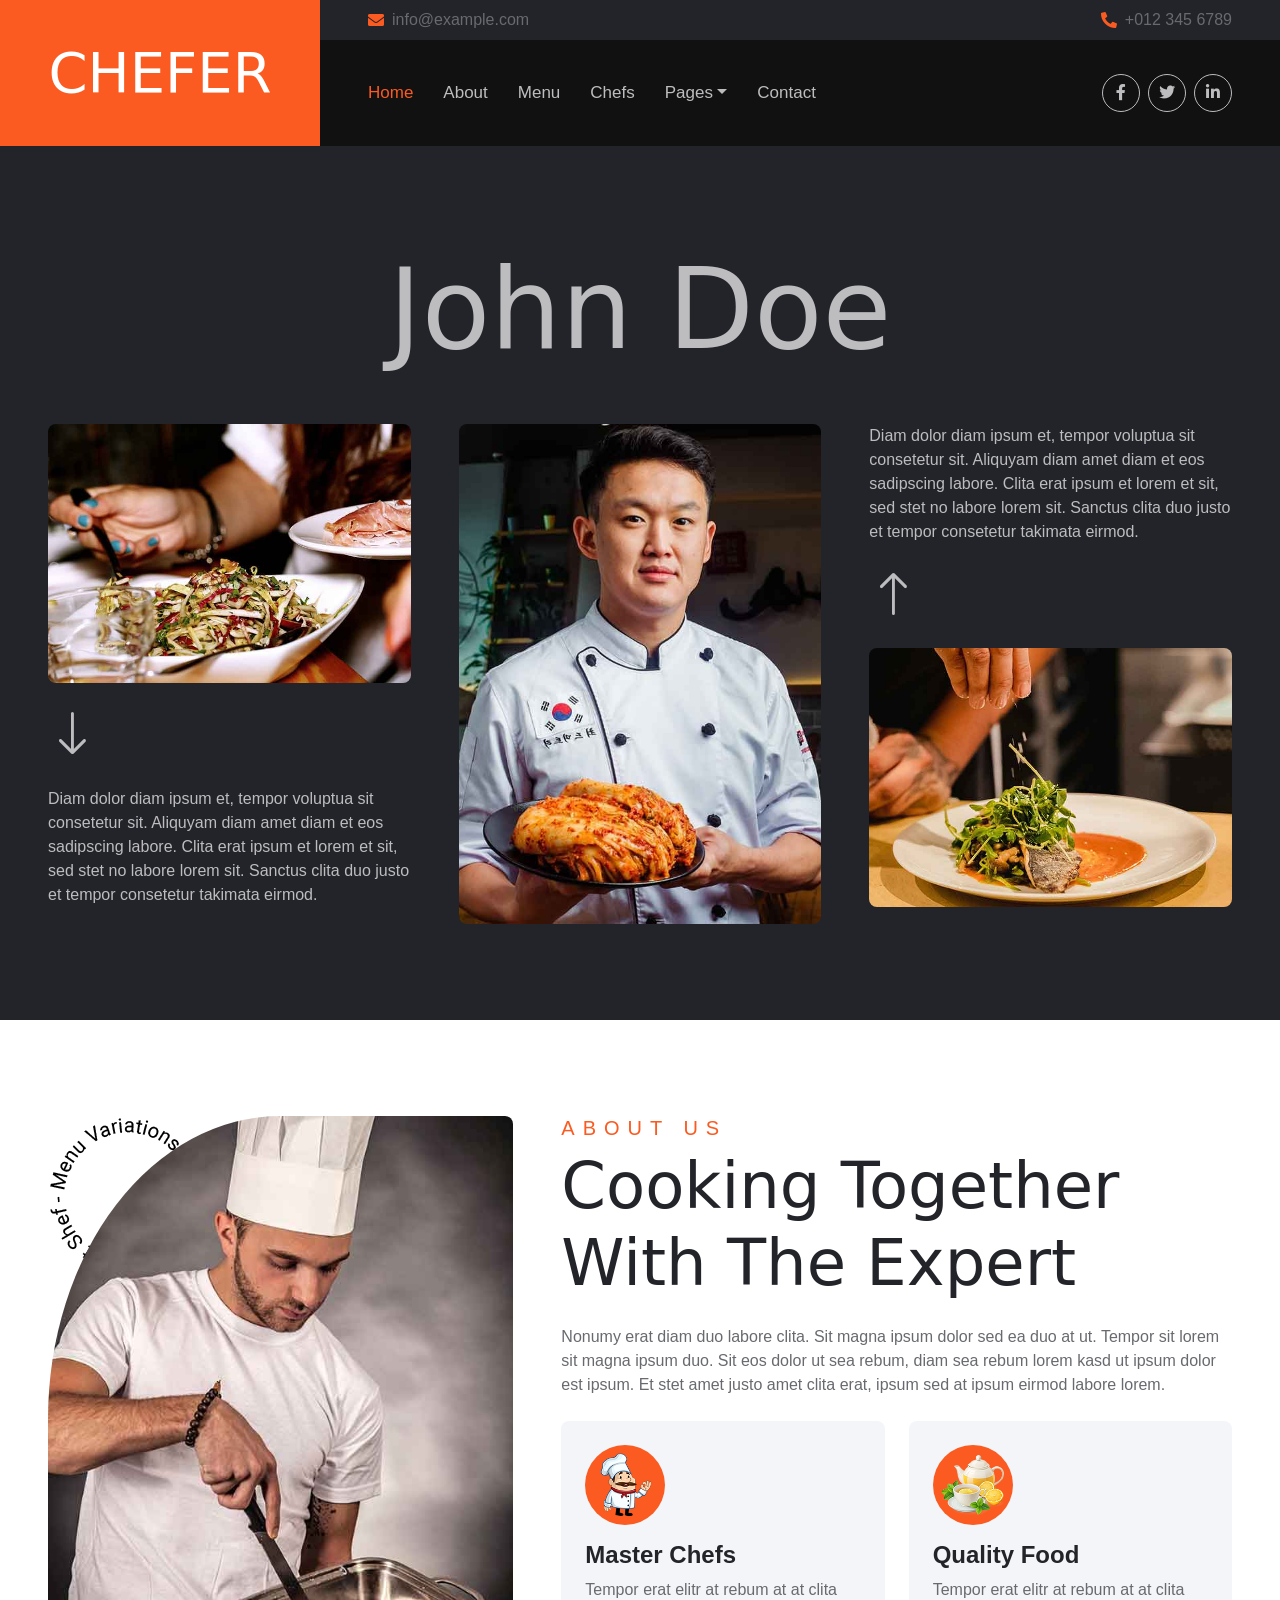
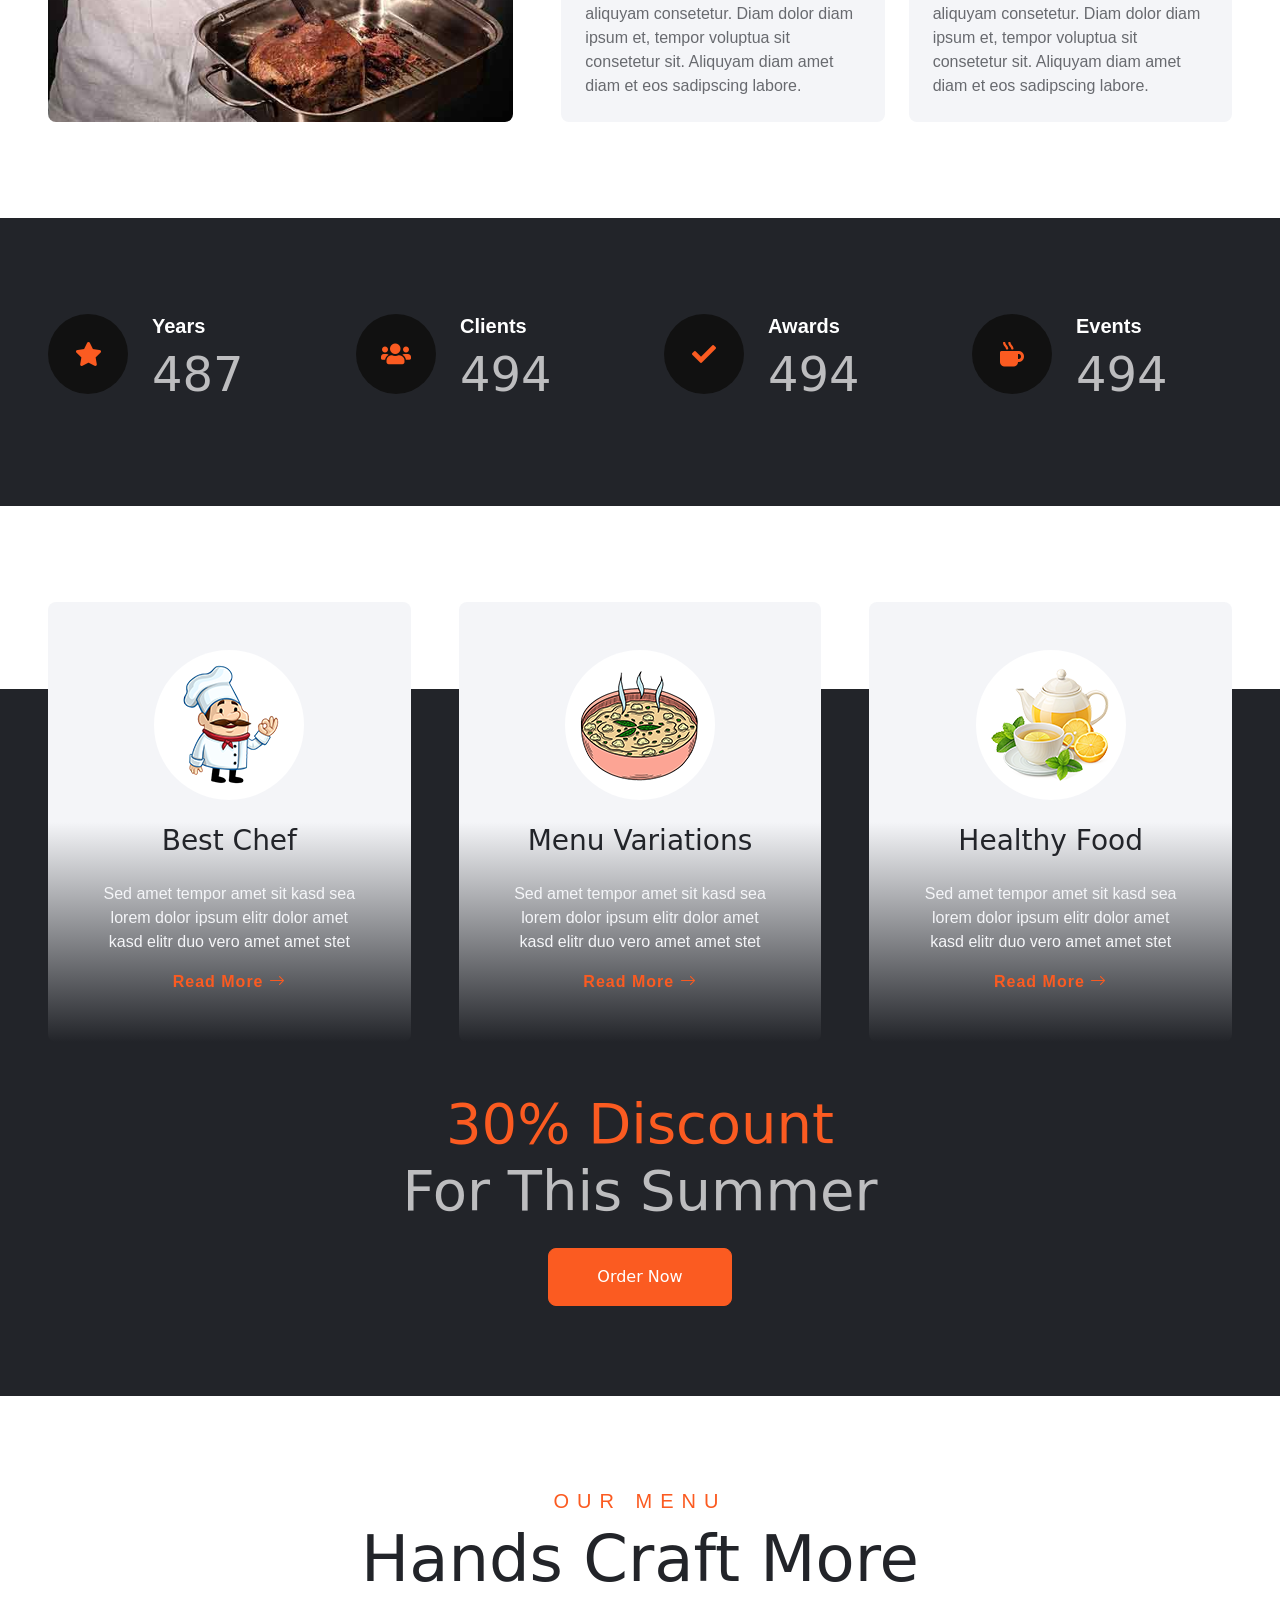
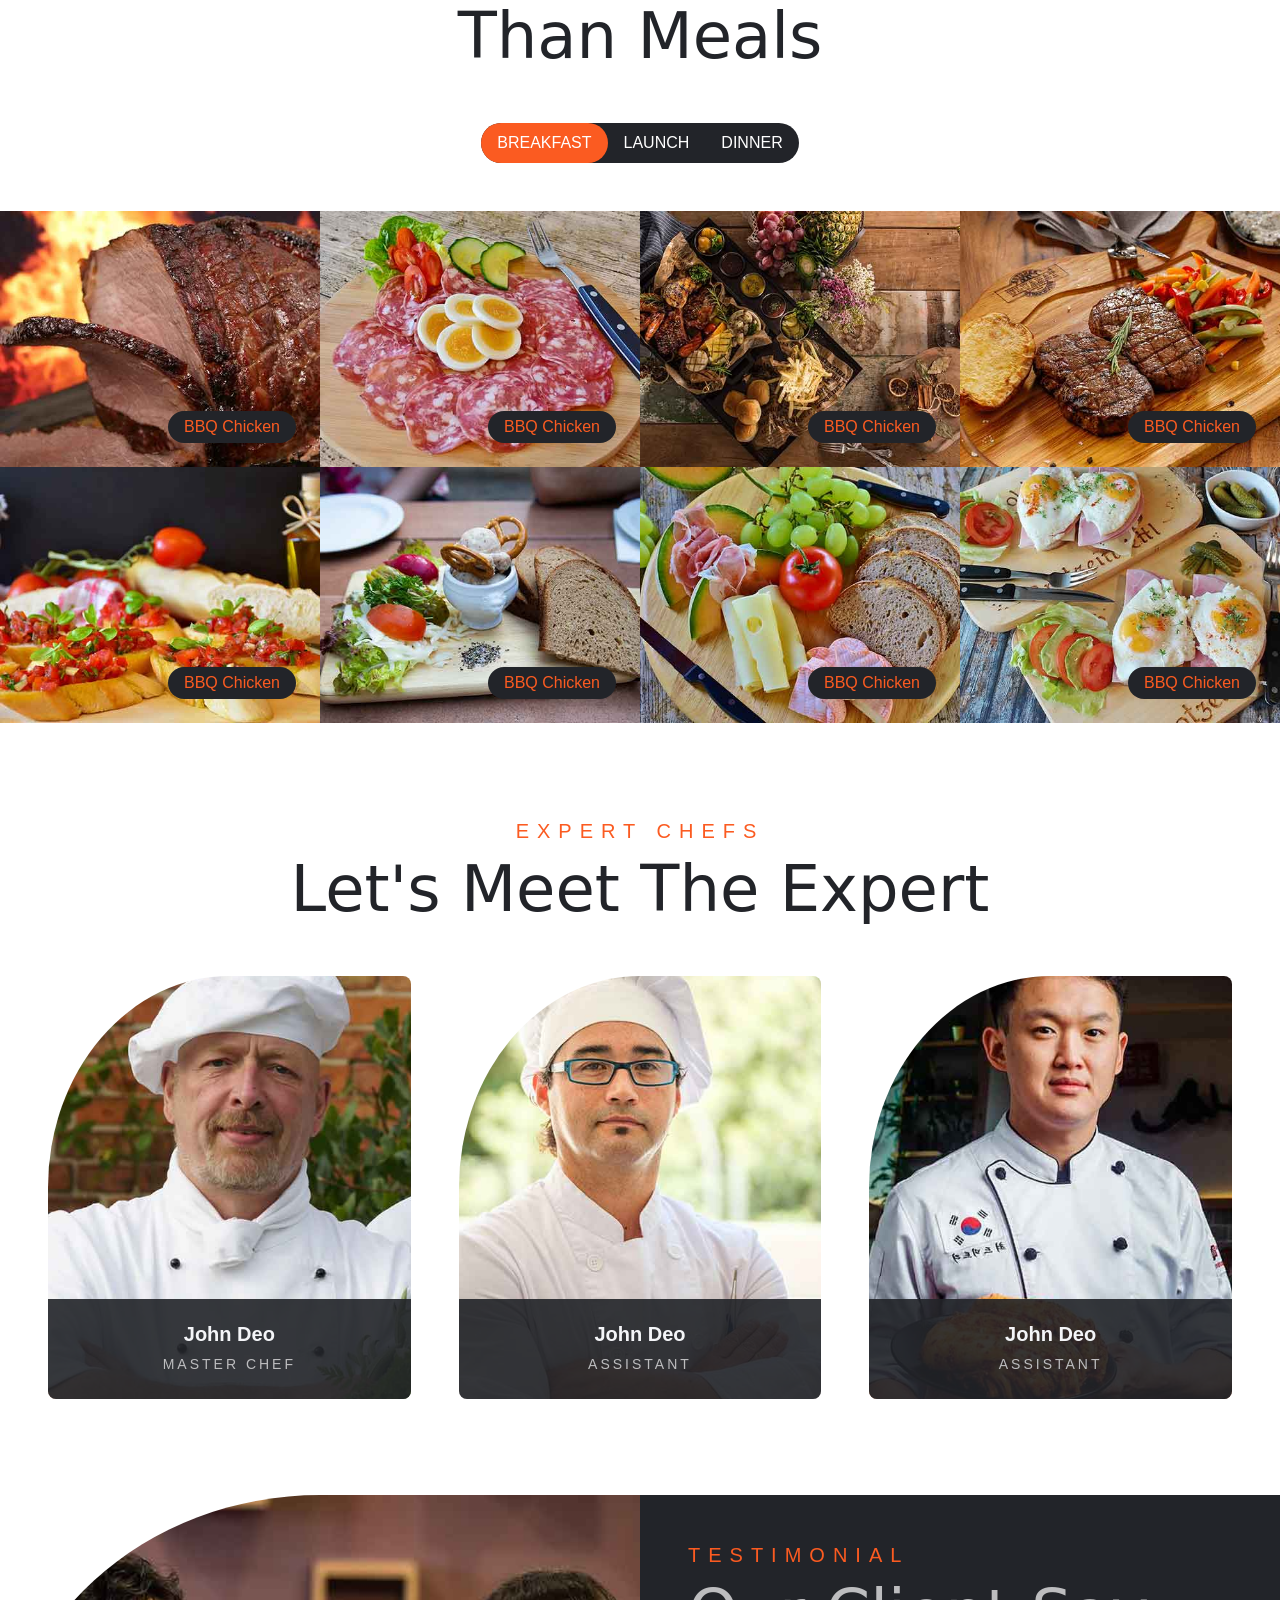
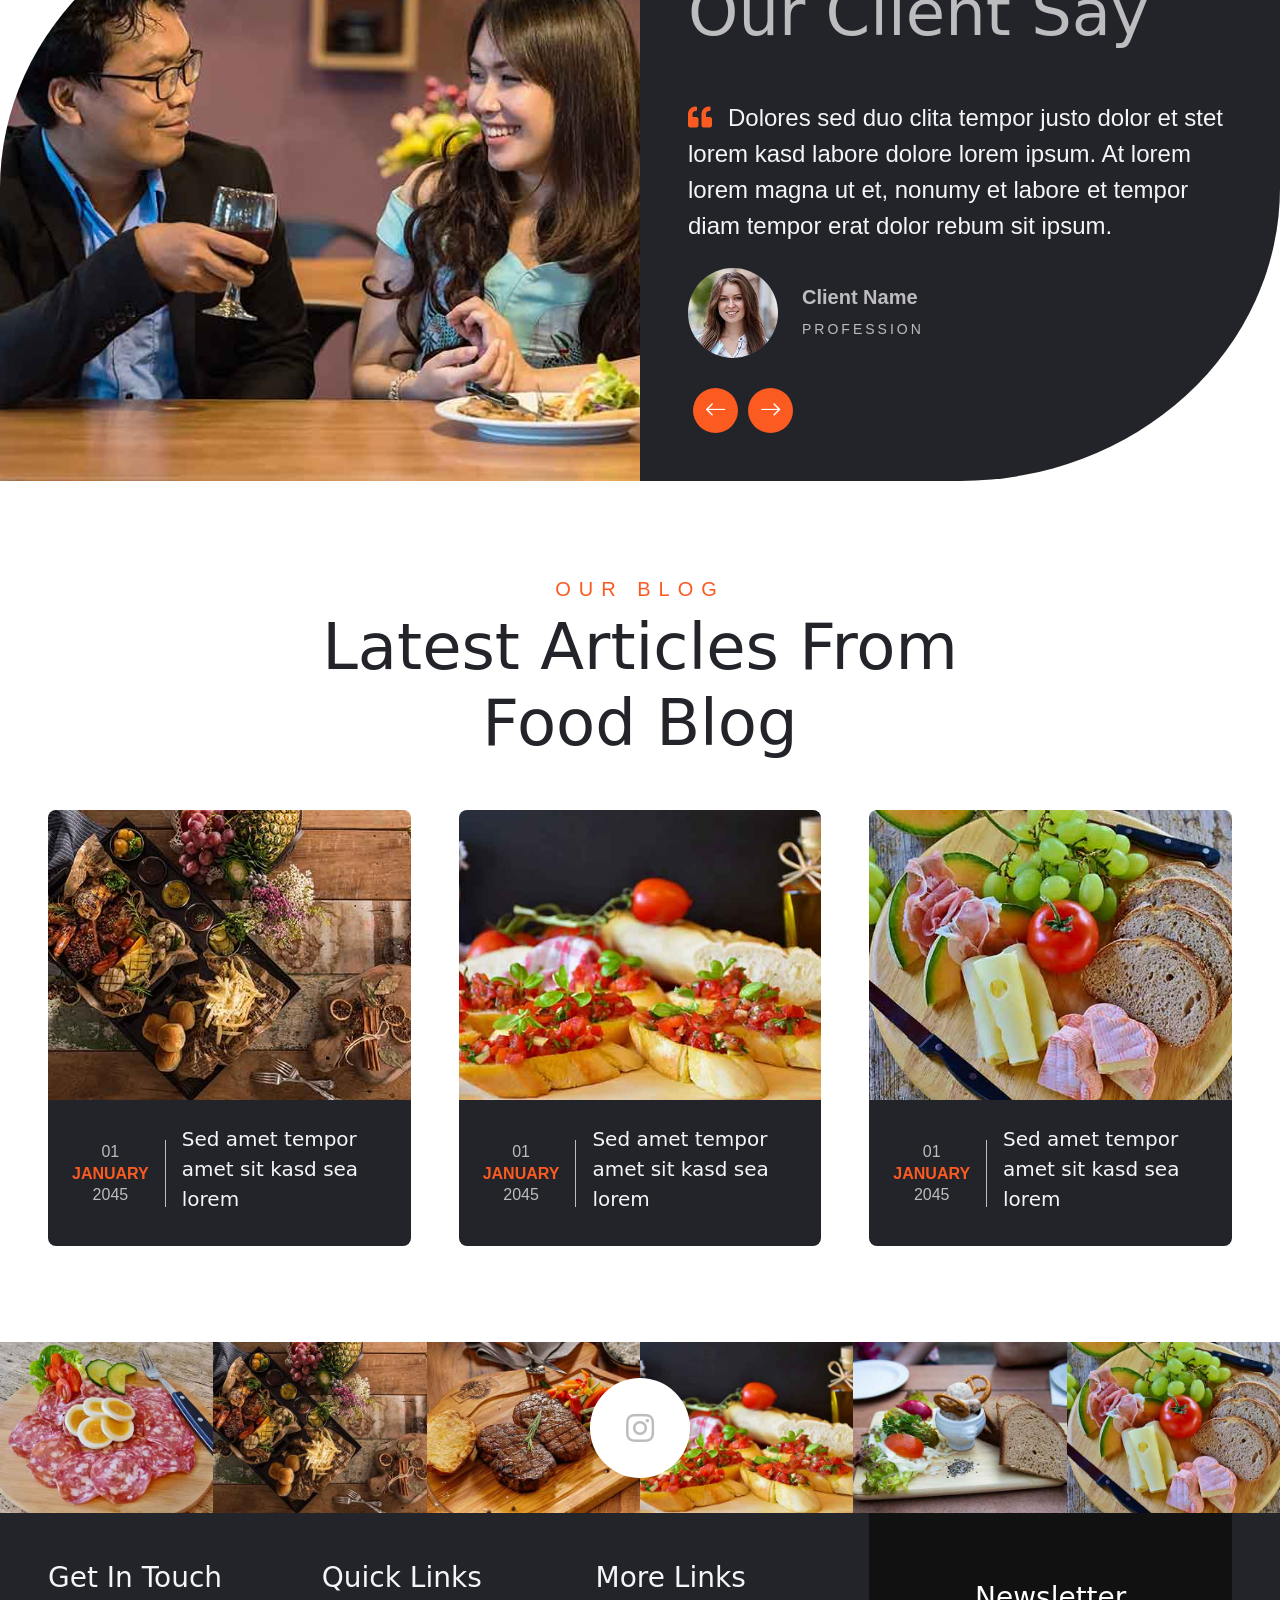
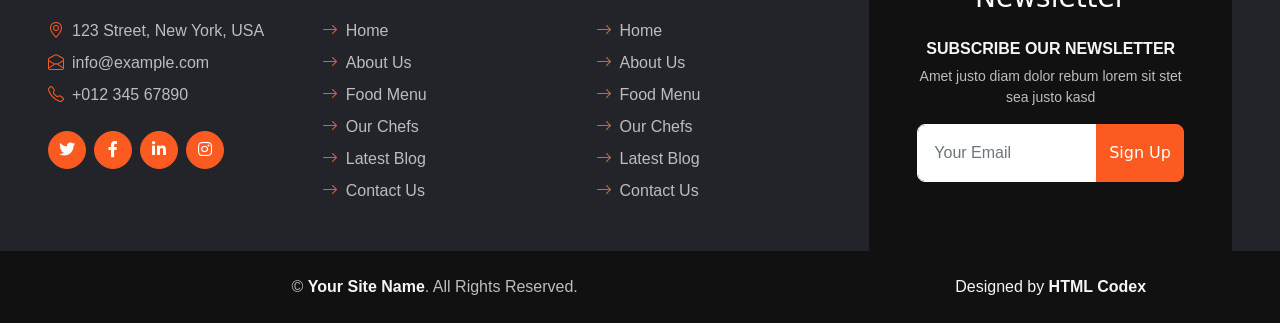
==== commit e1fd4bd9: "Update index.html" ====
--- a/index.html
+++ b/index.html
@@ -3,7 +3,7 @@
 
 <head>
     <meta charset="utf-8">
-    <title>CHEFER - Chef Website Template</title>
+    <title>CHEFER - Chef Website </title>
     <meta content="width=device-width, initial-scale=1.0" name="viewport">
     <meta content="Free HTML Templates" name="keywords">
     <meta content="Free HTML Templates" name="description">
@@ -854,4 +854,5 @@
     <script src="js/main.js"></script>
 </body>
 
-</html>+
+</html>
--- a/css/style.css
+++ b/css/style.css
@@ -0,0 +1,268 @@
+/********** Template CSS **********/
+
+#spinner {
+    opacity: 0;
+    visibility: hidden;
+    transition: opacity .5s ease-out, visibility 0s linear .5s;
+    z-index: 99999;
+}
+
+#spinner.show {
+    transition: opacity .5s ease-out, visibility 0s linear 0s;
+    visibility: visible;
+    opacity: 1;
+}
+
+h1,
+h2,
+h3,
+.font-heading {
+    font-family: "Emblema One", system-ui;
+    font-weight: 400;
+    font-style: normal;
+}
+
+h4,
+h5,
+h6,
+.font-body {
+    font-family: "Poppins", sans-serif;
+    font-weight: 600;
+    font-style: normal;
+}
+
+@media (min-width: 992px) {
+    .display-1 {
+        font-size: 7rem;
+    }
+}
+
+.btn {
+    font-family: "Emblema One", system-ui;
+    transition: .5s;
+}
+
+.btn-primary {
+    color: #FFFFFF;
+}
+
+.btn-square {
+    width: 38px;
+    height: 38px;
+}
+
+.btn-sm-square {
+    width: 30px;
+    height: 30px;
+}
+
+.btn-lg-square {
+    width: 48px;
+    height: 48px;
+}
+
+.btn-square,
+.btn-sm-square,
+.btn-lg-square {
+    padding-left: 0;
+    padding-right: 0;
+    text-align: center;
+}
+
+.back-to-top {
+    position: fixed;
+    display: none;
+    right: 30px;
+    bottom: 0;
+    border-radius: 0;
+    z-index: 99;
+}
+
+.navbar-dark .navbar-nav .nav-link {
+    margin-right: 30px;
+    padding: 40px 0;
+    color: var(--bs-secondary);
+    font-size: 17px;
+    outline: none;
+}
+
+.navbar-dark .navbar-nav .nav-link:hover,
+.navbar-dark .navbar-nav .nav-link.active {
+    color: var(--bs-primary);
+}
+
+@media (max-width: 991.98px) {
+    .navbar-dark .navbar-nav .nav-link {
+        margin-right: 0;
+        padding: 10px 0;
+    }
+}
+
+@media (min-width: 992px) {
+    .navbar .nav-item .dropdown-menu {
+        display: block;
+        visibility: hidden;
+        top: 100%;
+        transform: rotateX(-75deg);
+        transform-origin: 0% 0%;
+        transition: .5s;
+        opacity: 0;
+    }
+
+    .navbar .nav-item:hover .dropdown-menu {
+        transform: rotateX(0deg);
+        visibility: visible;
+        transition: .5s;
+        opacity: 1;
+    }
+}
+
+.section-title {
+    color: var(--bs-primary);
+    font-weight: 400;
+    text-transform: uppercase;
+    letter-spacing: .5rem;
+}
+
+.animate-up-down {
+    position: relative;
+    animation: animateUpDown 1s ease infinite;
+}
+
+@keyframes animateUpDown { 
+    0% { 
+        top: 0px;
+    }
+    50% { 
+        top: 10px;
+    }
+    100% { 
+        top: 0px;
+    } 
+}
+
+.animate-rotate {
+    position: absolute;
+    animation: animateRotate 8s linear infinite;
+}
+
+@keyframes animateRotate { 
+    100% { 
+        transform: rotate(360deg); 
+    } 
+}
+
+.bg-hero {
+    background: linear-gradient(rgba(34, 36, 41, .8), rgba(34, 36, 41, .8)), url(../img/carousel-1.jpg) top center no-repeat;
+    background-size: cover;
+}
+
+.feature {
+    margin-bottom: 135px;
+}
+
+.feature::after {
+    position: absolute;
+    content: "";
+    width: 100%;
+    height: calc(100% - 45px);
+    top: 135px;
+    left: 0;
+    background: var(--bs-dark);
+    z-index: -1;
+}
+
+.feature .feature-item {
+    background: linear-gradient(var(--bs-light) 50%, var(--bs-dark));
+}
+
+.menu .tab-content img {
+    transition: .5s;
+}
+
+.menu .tab-content img:hover {
+    opacity: .7;
+}
+
+.team-item img {
+    transform: scale(1.2);
+    transition: .5s;
+}
+
+.team-item:hover img {
+    margin-top: -50px;
+    margin-bottom: 50px;
+}
+
+.team-item .team-overlay {
+    position: absolute;
+    top: calc(100% - 100px);
+    bottom: 100px;
+    left: 0;
+    right: 0;
+    display: flex;
+    align-items: center;
+    justify-content: center;
+    background: rgba(34, 36, 41, .9);
+    transition: .5s;
+    opacity: 0;
+}
+
+.team-item:hover .team-overlay {
+    top: 0;
+    opacity: 1;
+}
+
+.testimonial-carousel .owl-nav {
+    margin-top: 30px;
+    display: flex;
+    justify-content: start;
+}
+
+.testimonial-carousel .owl-nav .owl-prev,
+.testimonial-carousel .owl-nav .owl-next {
+    position: relative;
+    margin: 0 5px;
+    width: 45px;
+    height: 45px;
+    display: flex;
+    align-items: center;
+    justify-content: center;
+    color: #FFFFFF;
+    background: var(--bs-primary);
+    font-size: 22px;
+    border-radius: 45px;
+    transition: .5s;
+}
+
+.testimonial-carousel .owl-nav .owl-prev:hover,
+.testimonial-carousel .owl-nav .owl-next:hover {
+    color: var(--bs-dark);
+}
+
+.testimonial-carousel .owl-item img {
+    width: 90px;
+    height: 90px;
+}
+
+.blog-item img {
+    transition: .5s;
+}
+
+.blog-item:hover img {
+    transform: scale(1.2);
+}
+
+.instagram img {
+    transition: .5s;
+}
+
+.instagram img:hover {
+    opacity: .9;
+}
+
+@media (min-width: 991.98px) {
+    .credit {
+        background: #111111;
+    }
+}
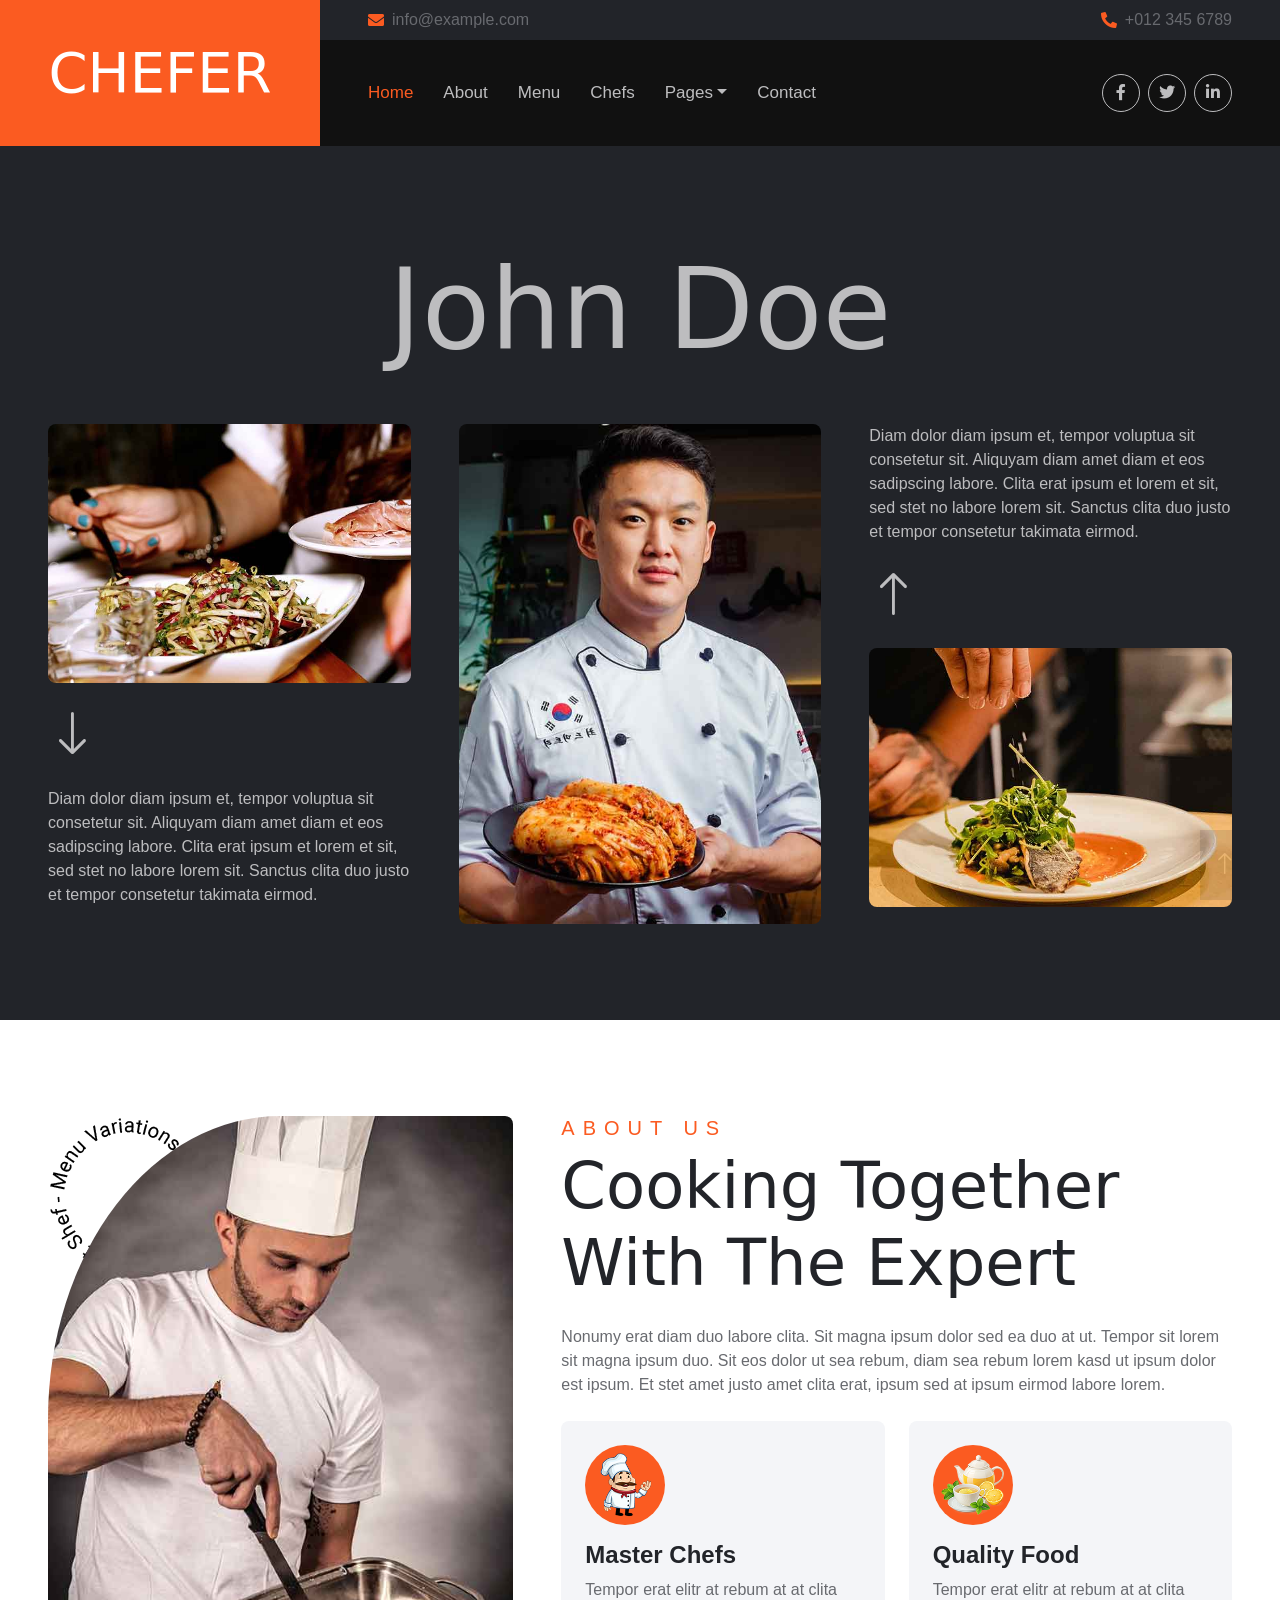
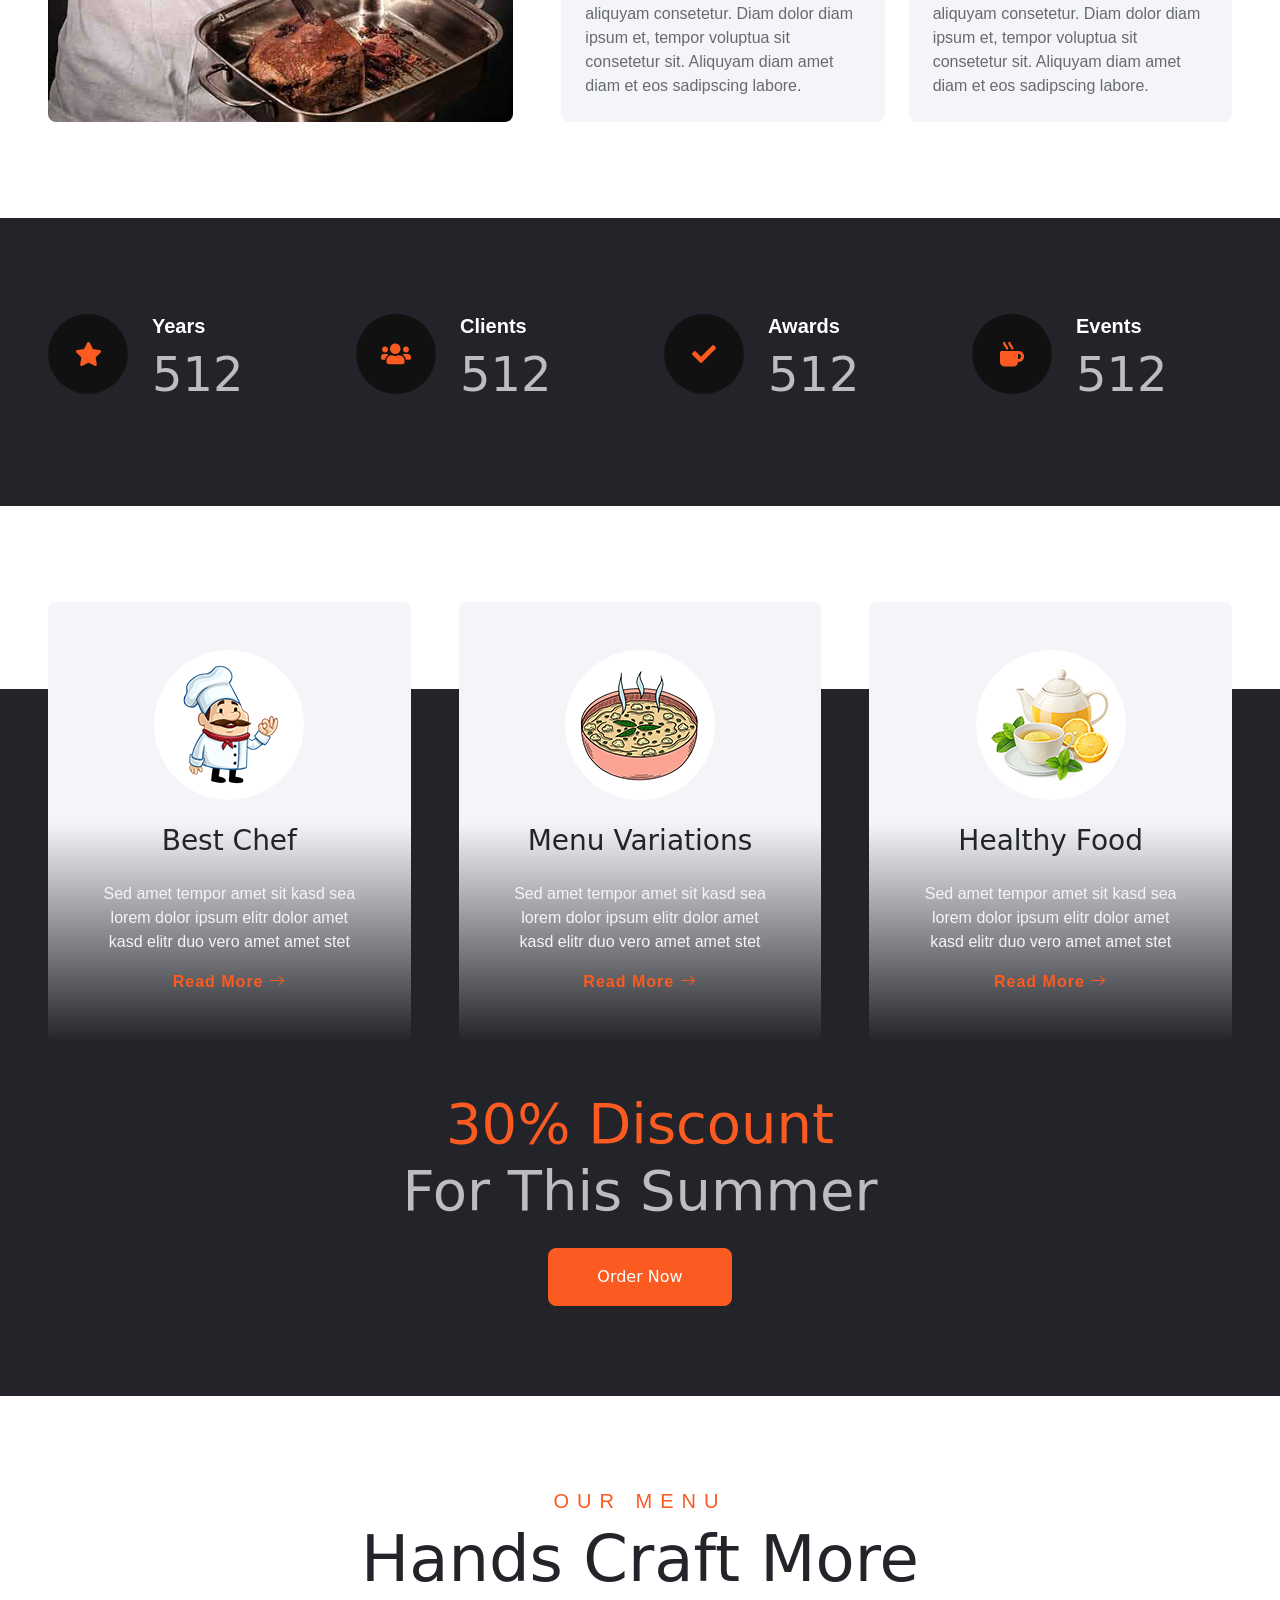
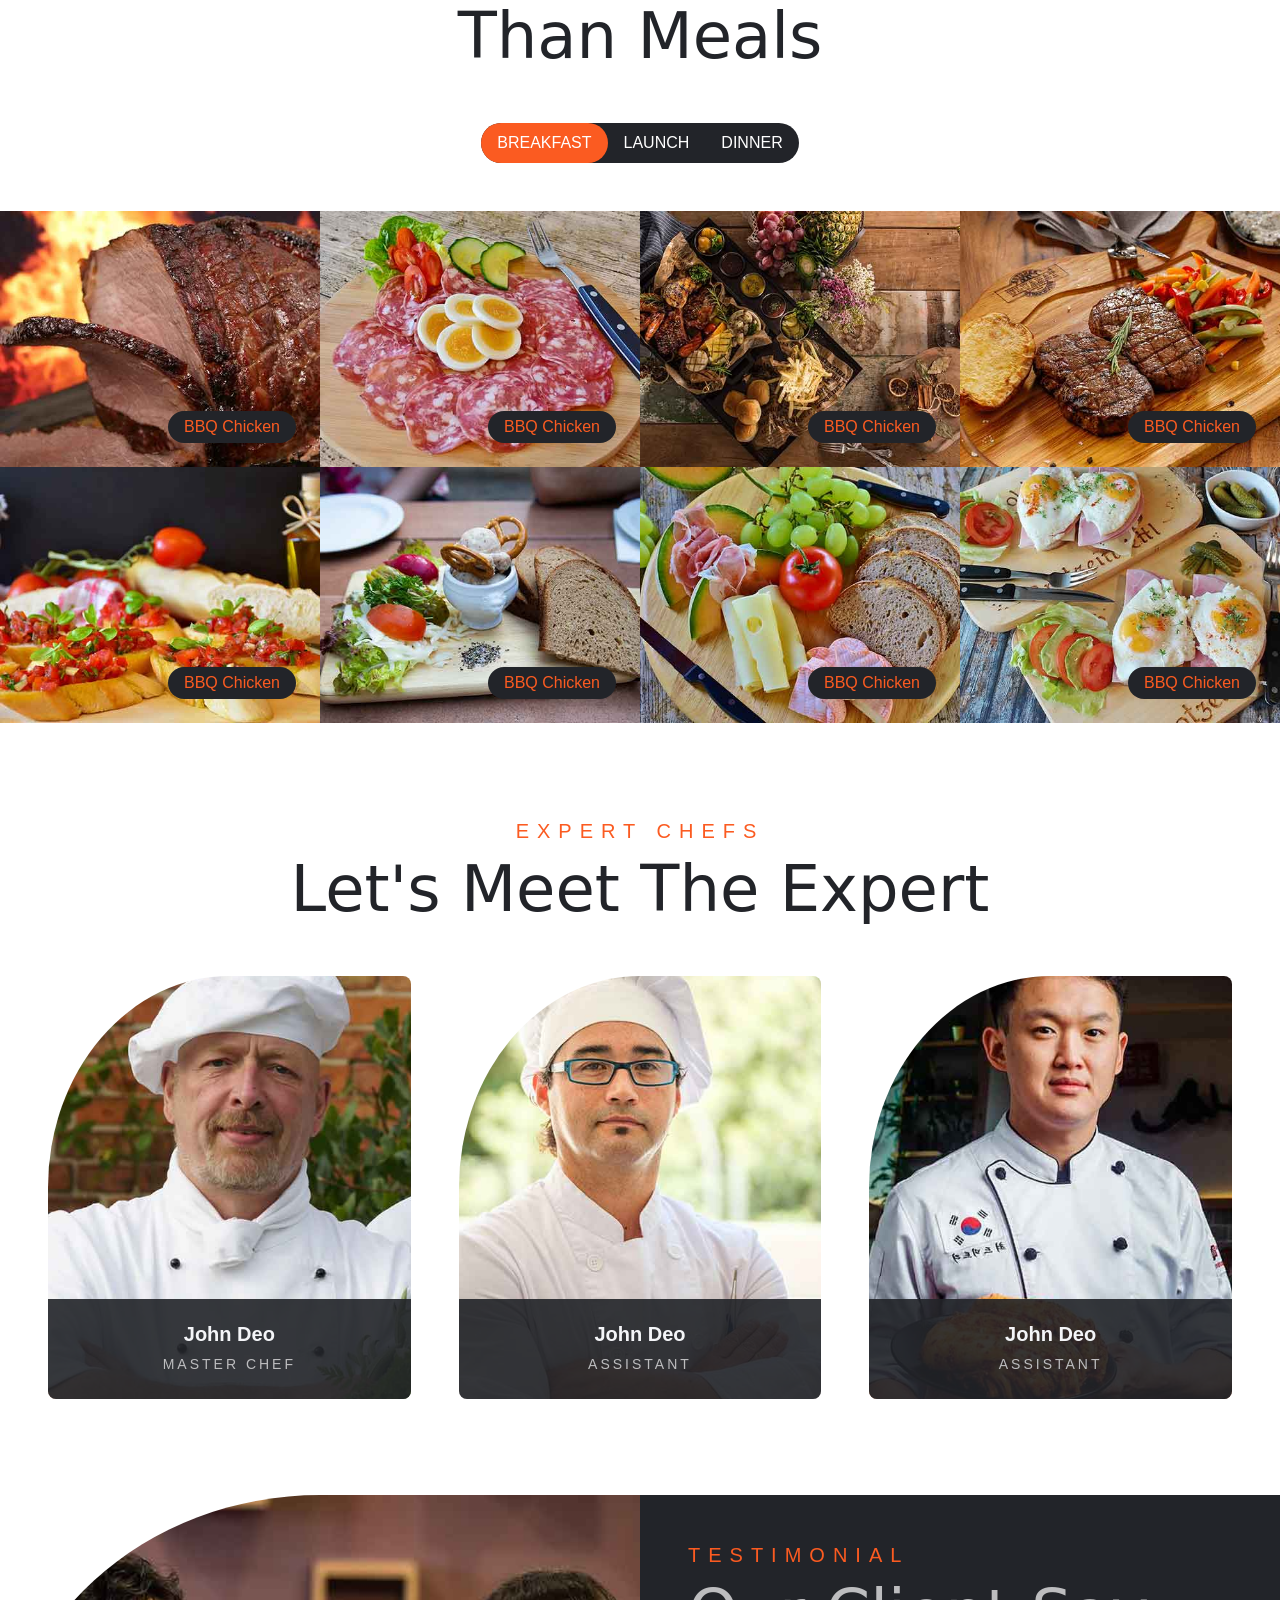
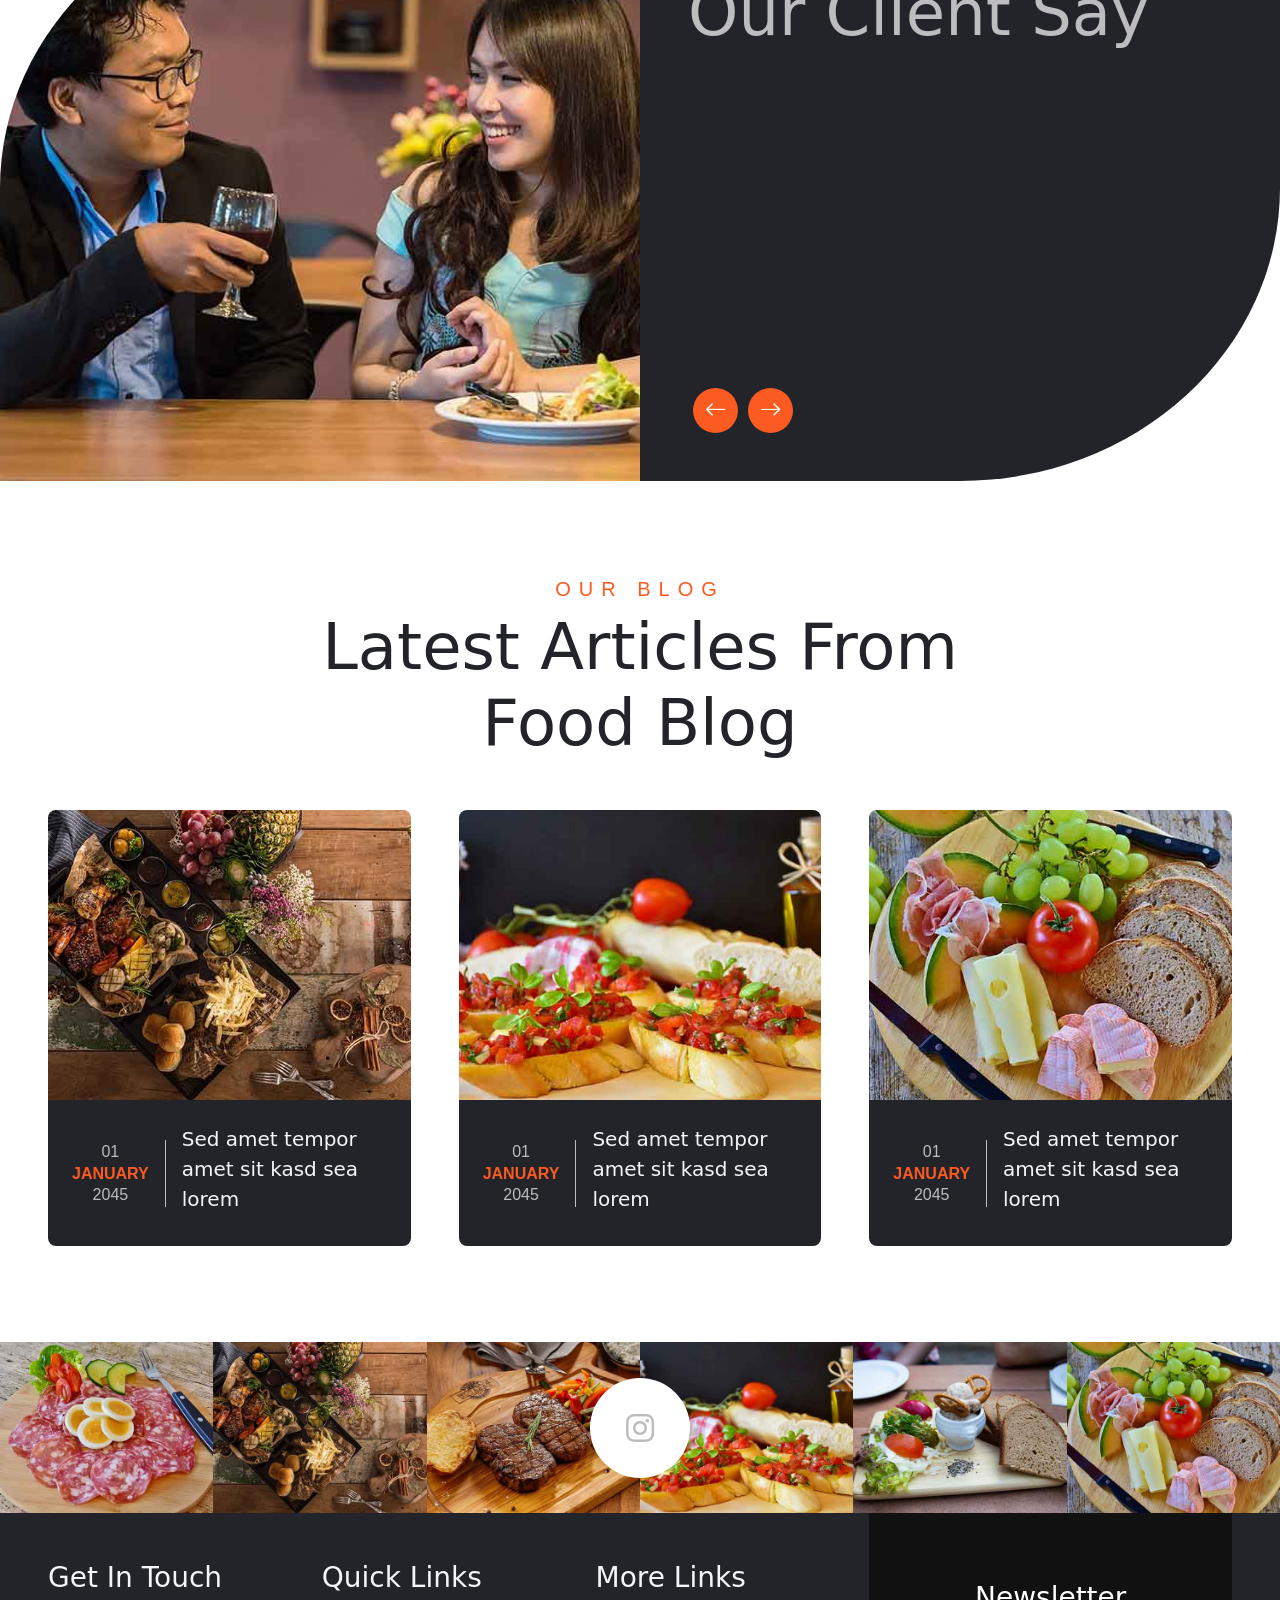
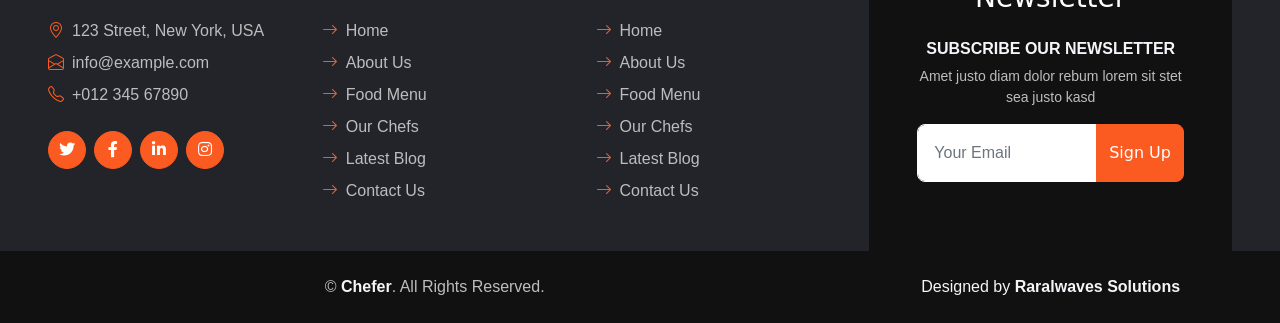
==== commit 88da09ef: "Update index.html" ====
--- a/index.html
+++ b/index.html
@@ -819,17 +819,15 @@
         <div class="row gx-5">
             <div class="col-lg-8">
                 <div class="py-lg-4 text-center">
-                    <p class="text-secondary mb-0">&copy; <a class="text-light fw-bold" href="#">Your Site Name</a>. All
+                    <p class="text-secondary mb-0">&copy; <a class="text-light fw-bold" href="#">Chefer</a>. All
                         Rights Reserved.</p>
                 </div>
             </div>
             <div class="col-lg-4">
                 <div class="py-lg-4 text-center credit">
-                    <!--/*** This template is free as long as you keep the below author’s credit link/attribution link/backlink. ***/-->
-                    <!--/*** If you'd like to use the template without the below author’s credit link/attribution link/backlink, ***/-->
-                    <!--/*** you can purchase the Credit Removal License from "https://htmlcodex.com/credit-removal". ***/-->
+                  
                     <p class="text-light mb-0">Designed by <a class="text-light fw-bold"
-                            href="https://htmlcodex.com">HTML Codex</a></p>
+                            href="https://raralwavessolutions.co.ke/">Raralwaves Solutions</a></p>
                 </div>
             </div>
         </div>
@@ -856,3 +854,4 @@
 
 
 </html>
+
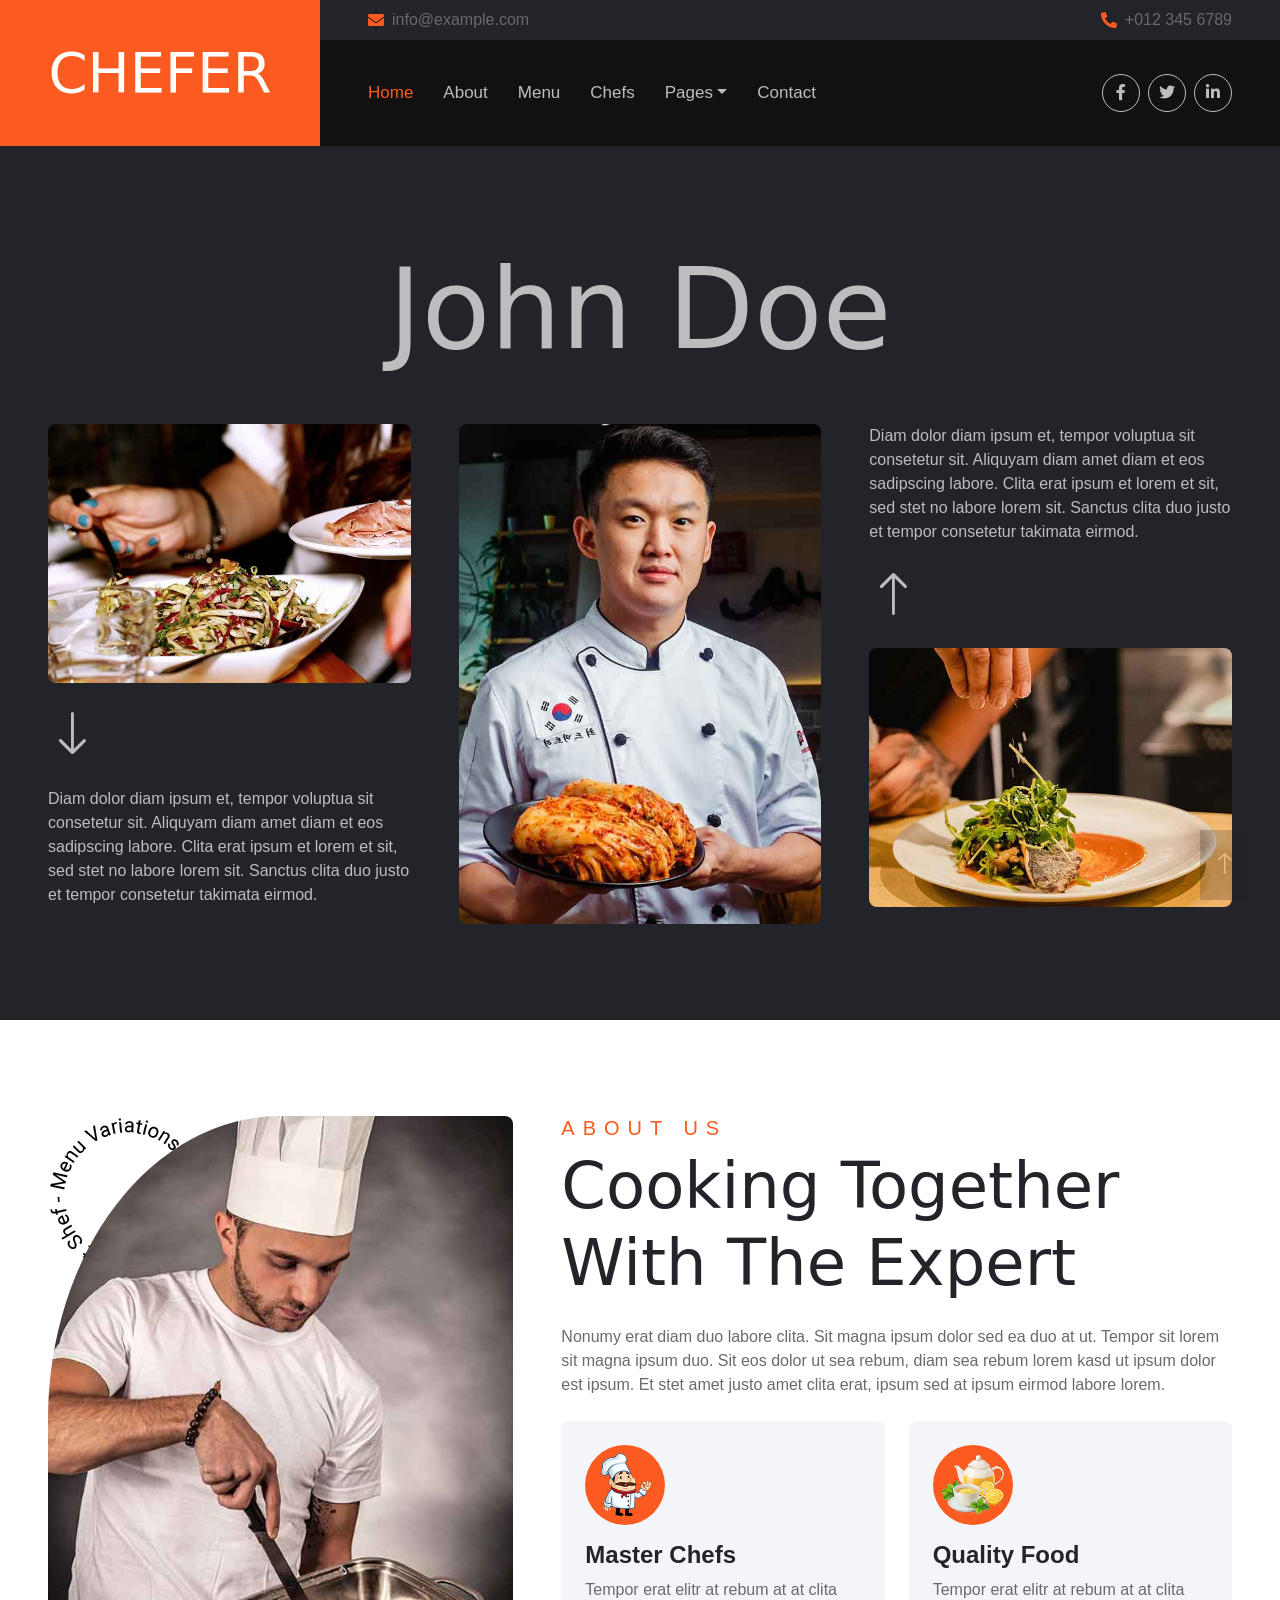
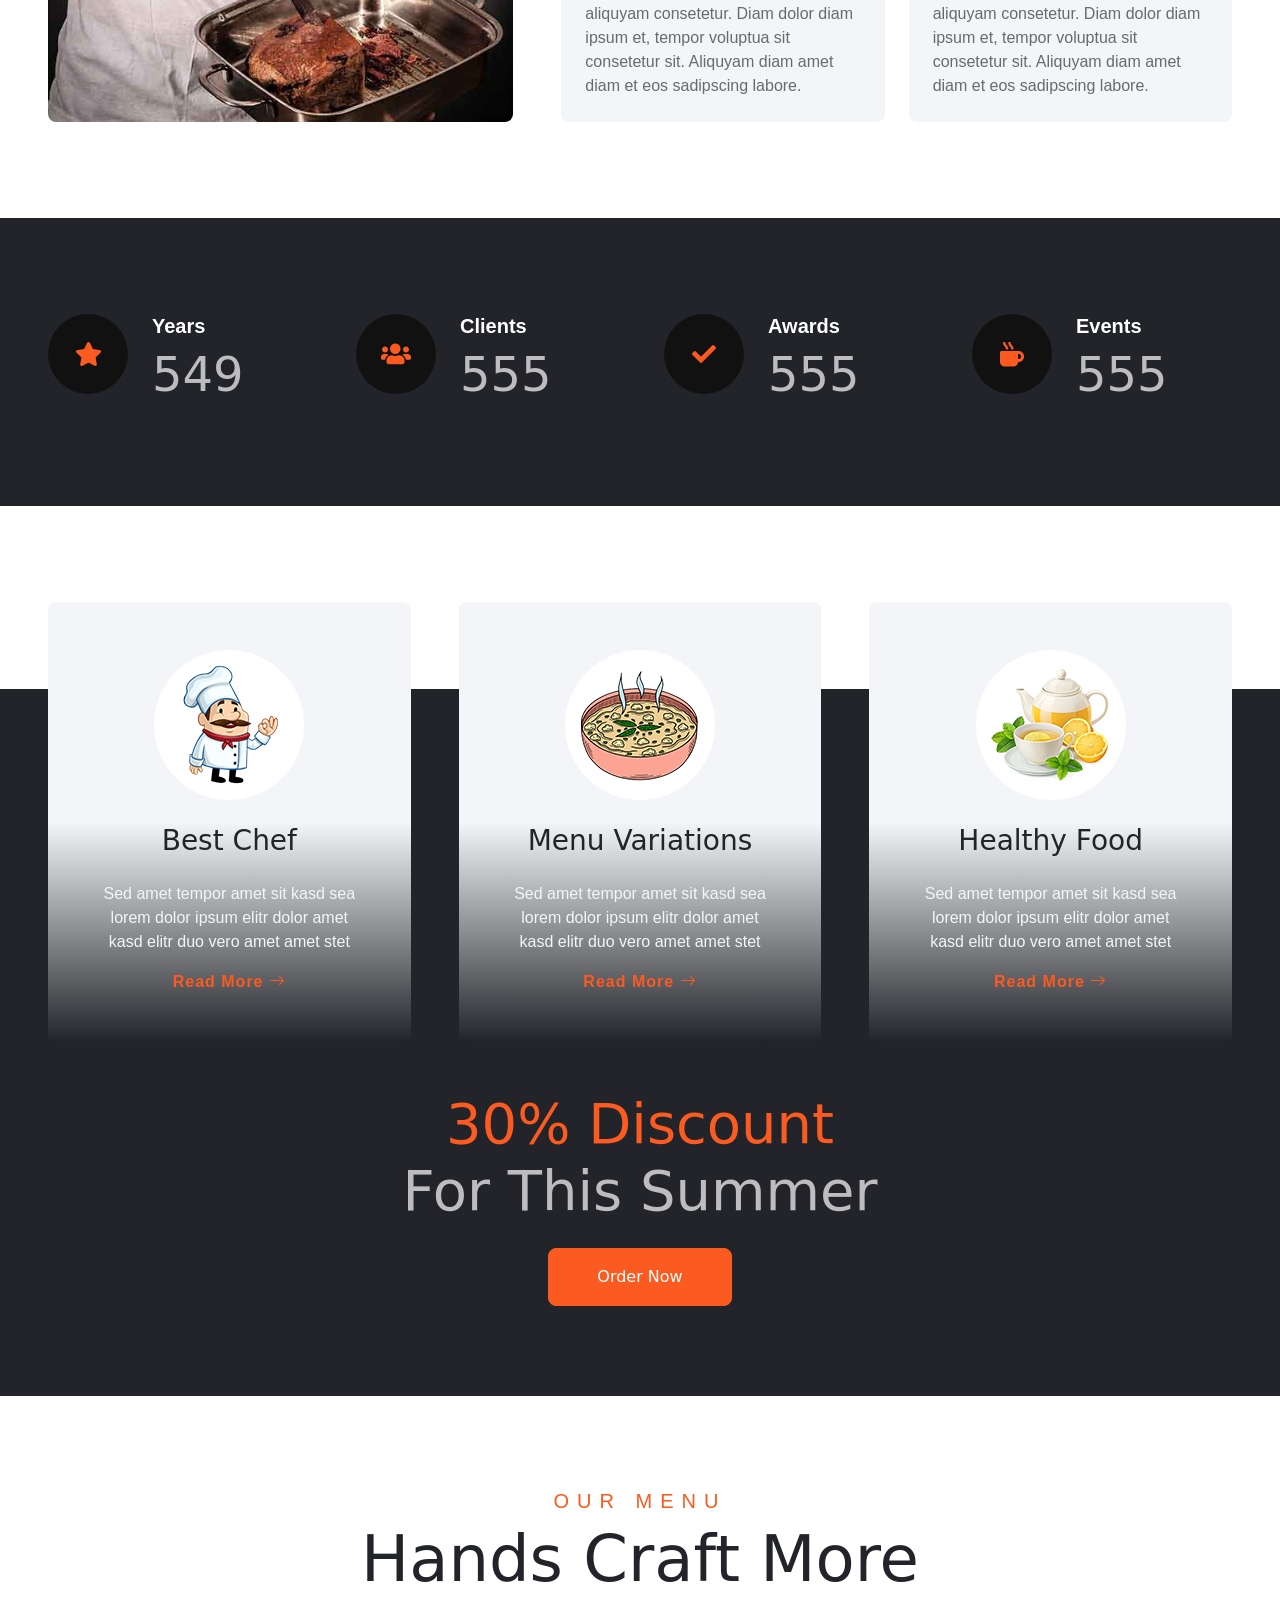
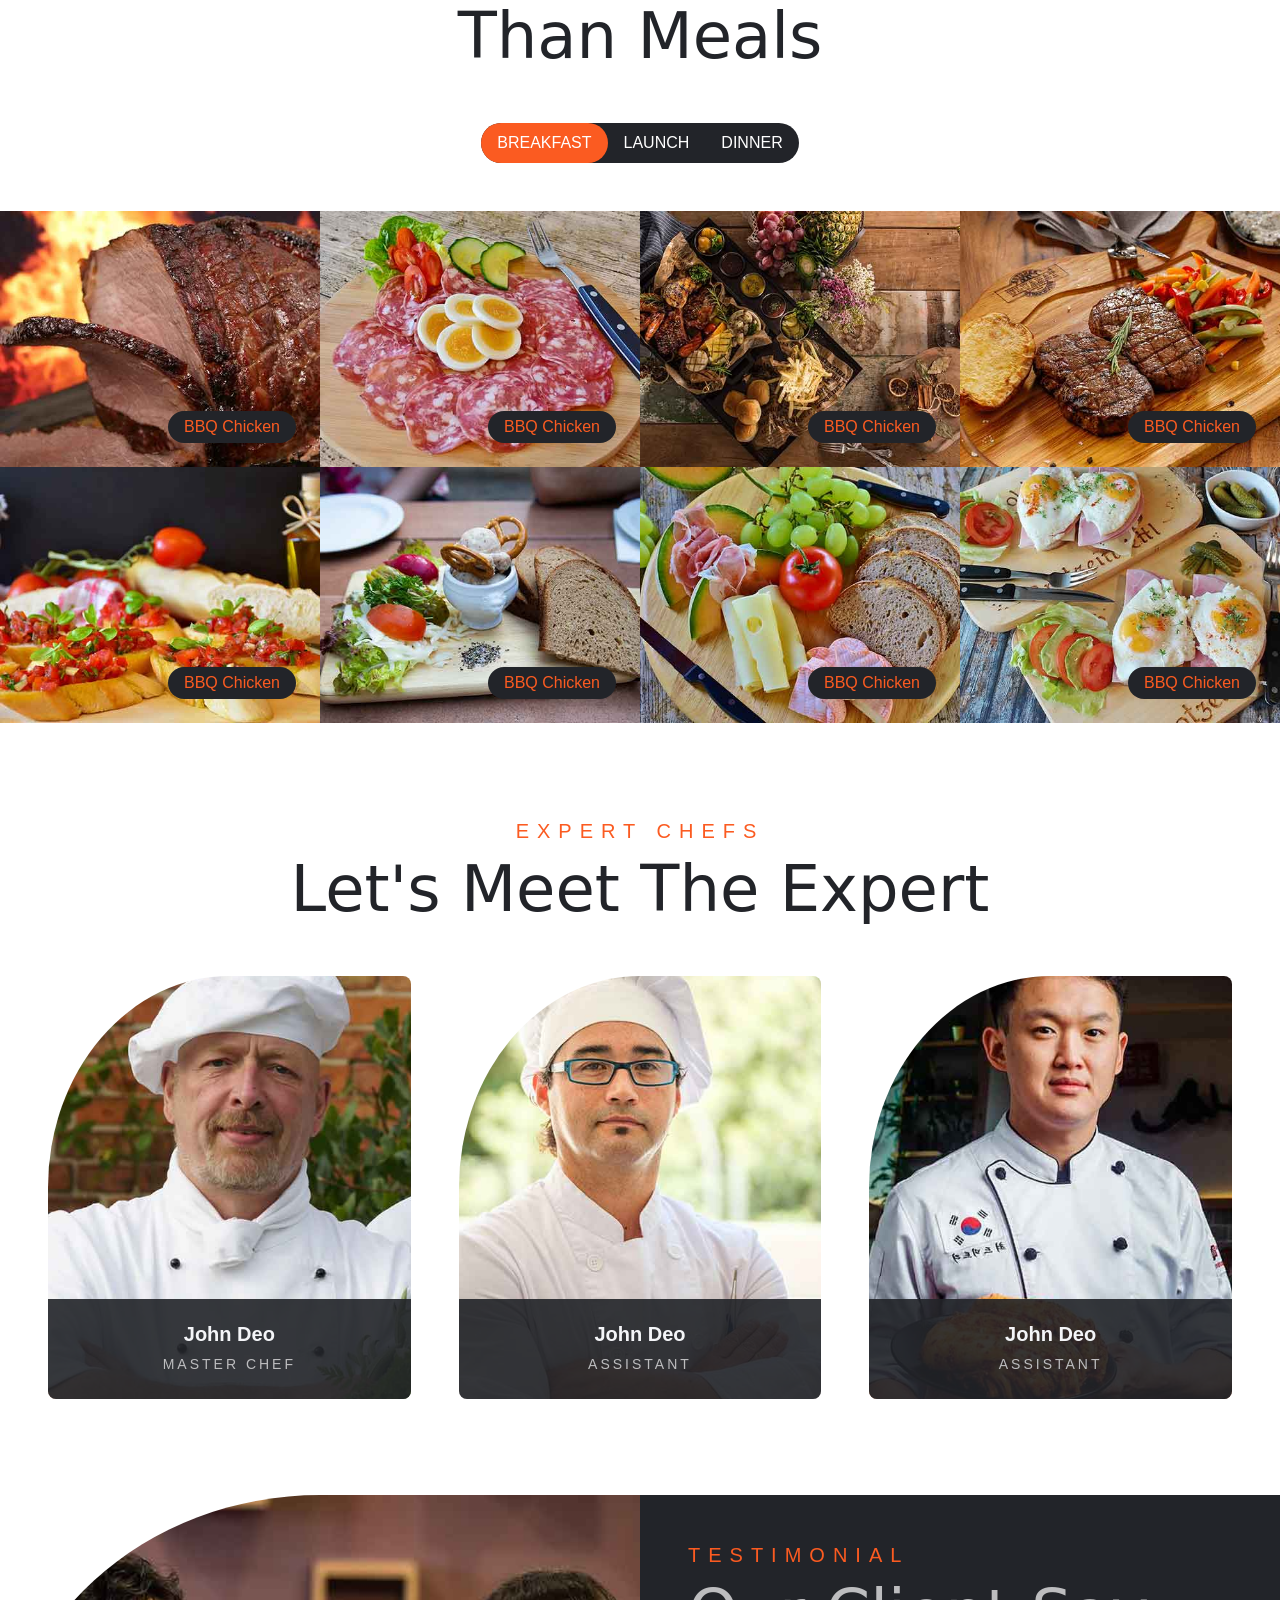
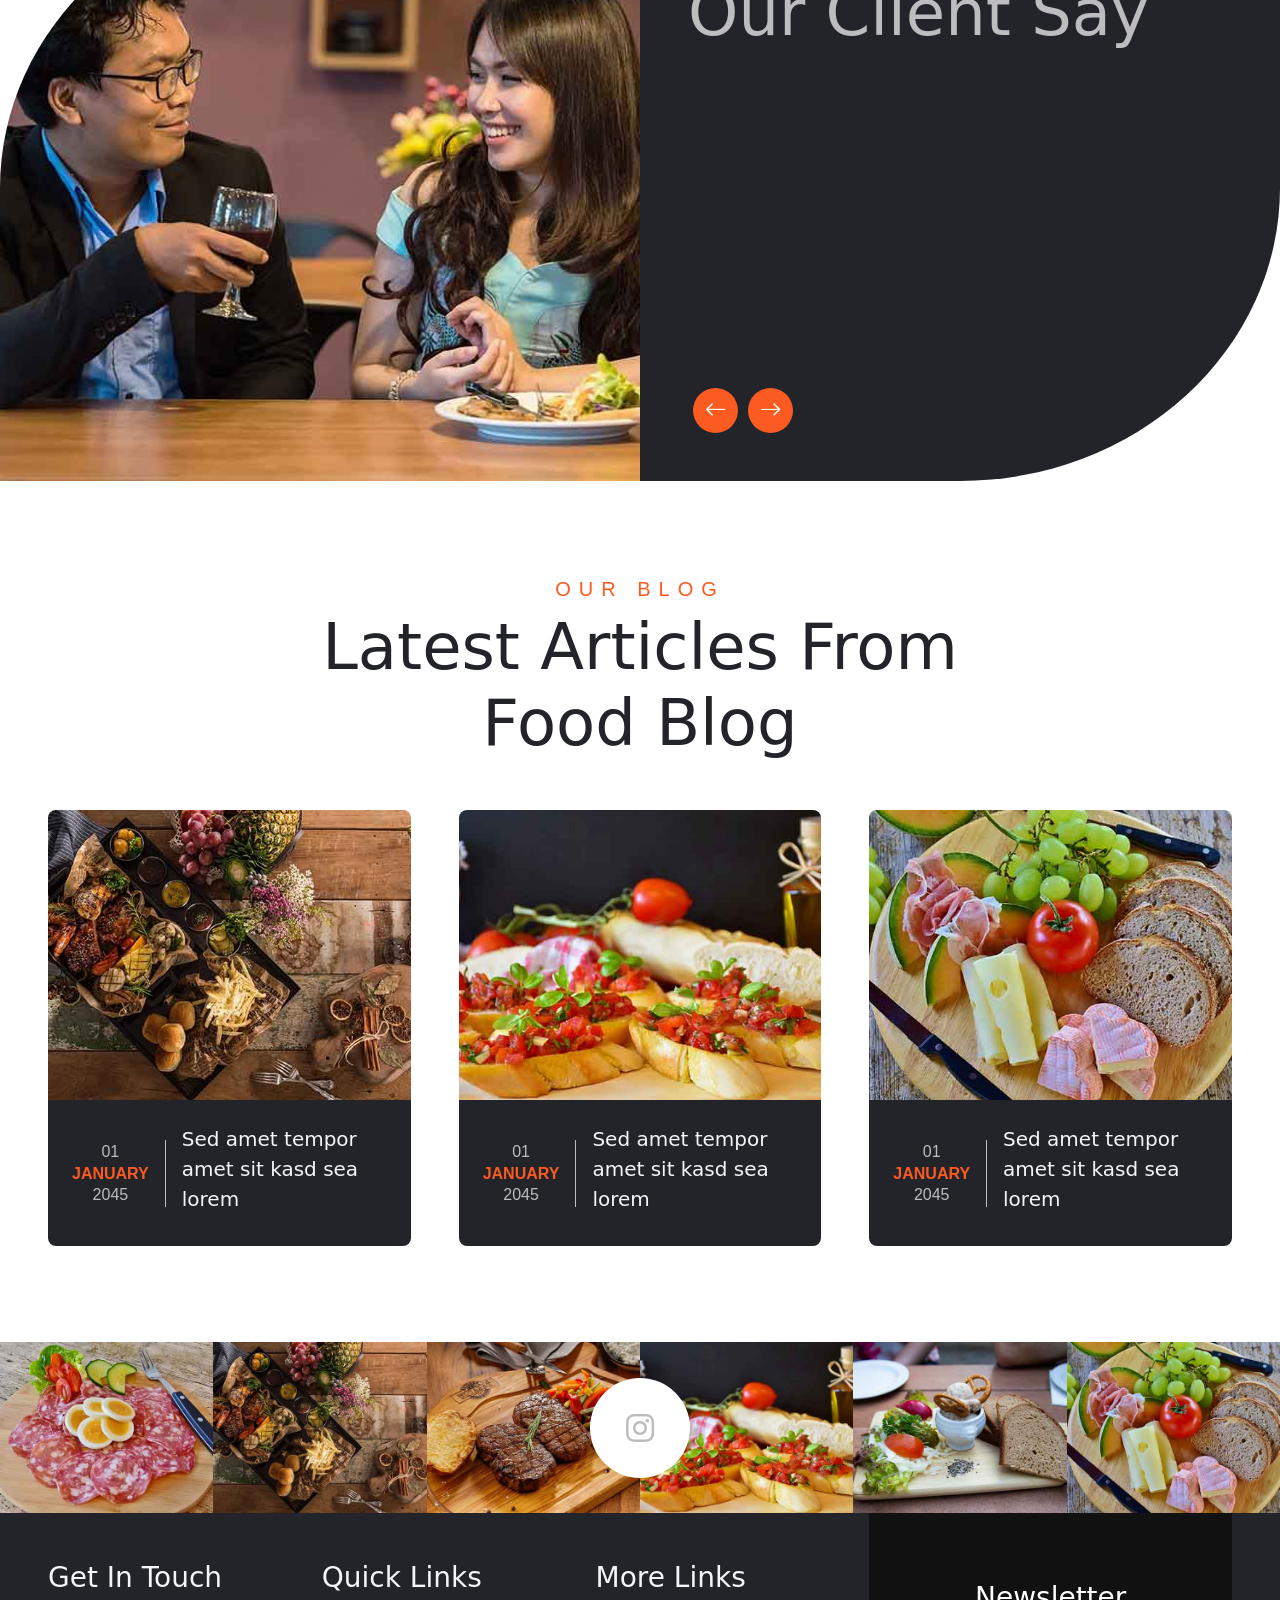
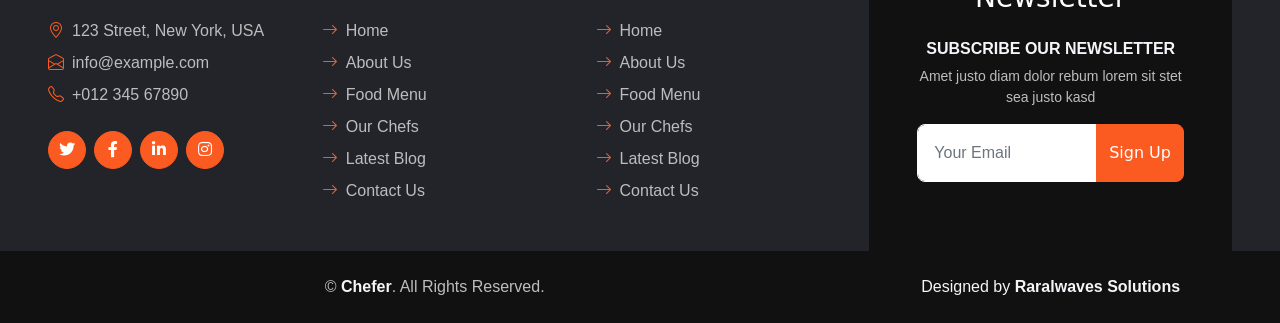
==== commit e59c1158: "Update index.html" ====
--- a/index.html
+++ b/index.html
@@ -5,8 +5,8 @@
     <meta charset="utf-8">
     <title>CHEFER - Chef Website </title>
     <meta content="width=device-width, initial-scale=1.0" name="viewport">
-    <meta content="Free HTML Templates" name="keywords">
-    <meta content="Free HTML Templates" name="description">
+    <meta content="" name="keywords">
+    <meta content="" name="description">
 
     <!-- Favicon -->
     <link href="img/favicon.ico" rel="icon">
@@ -855,3 +855,4 @@
 
 </html>
 
+
